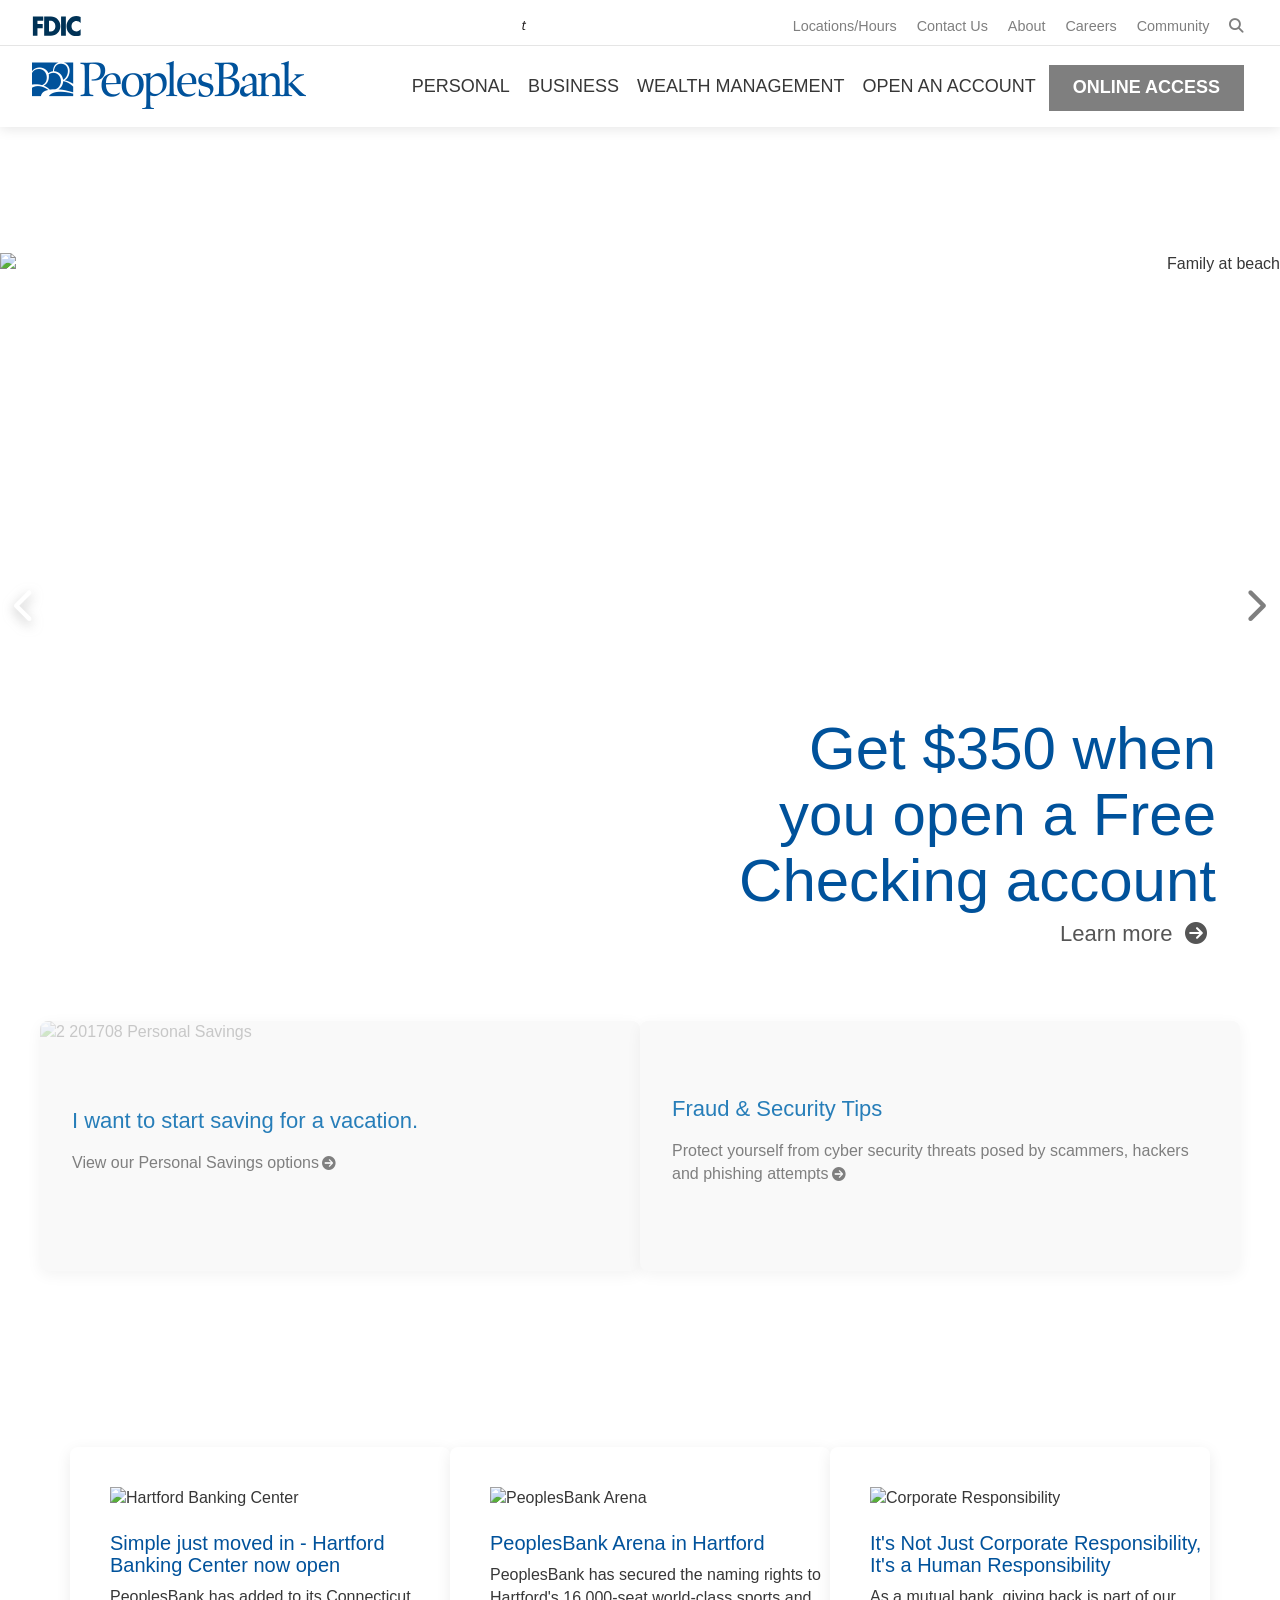
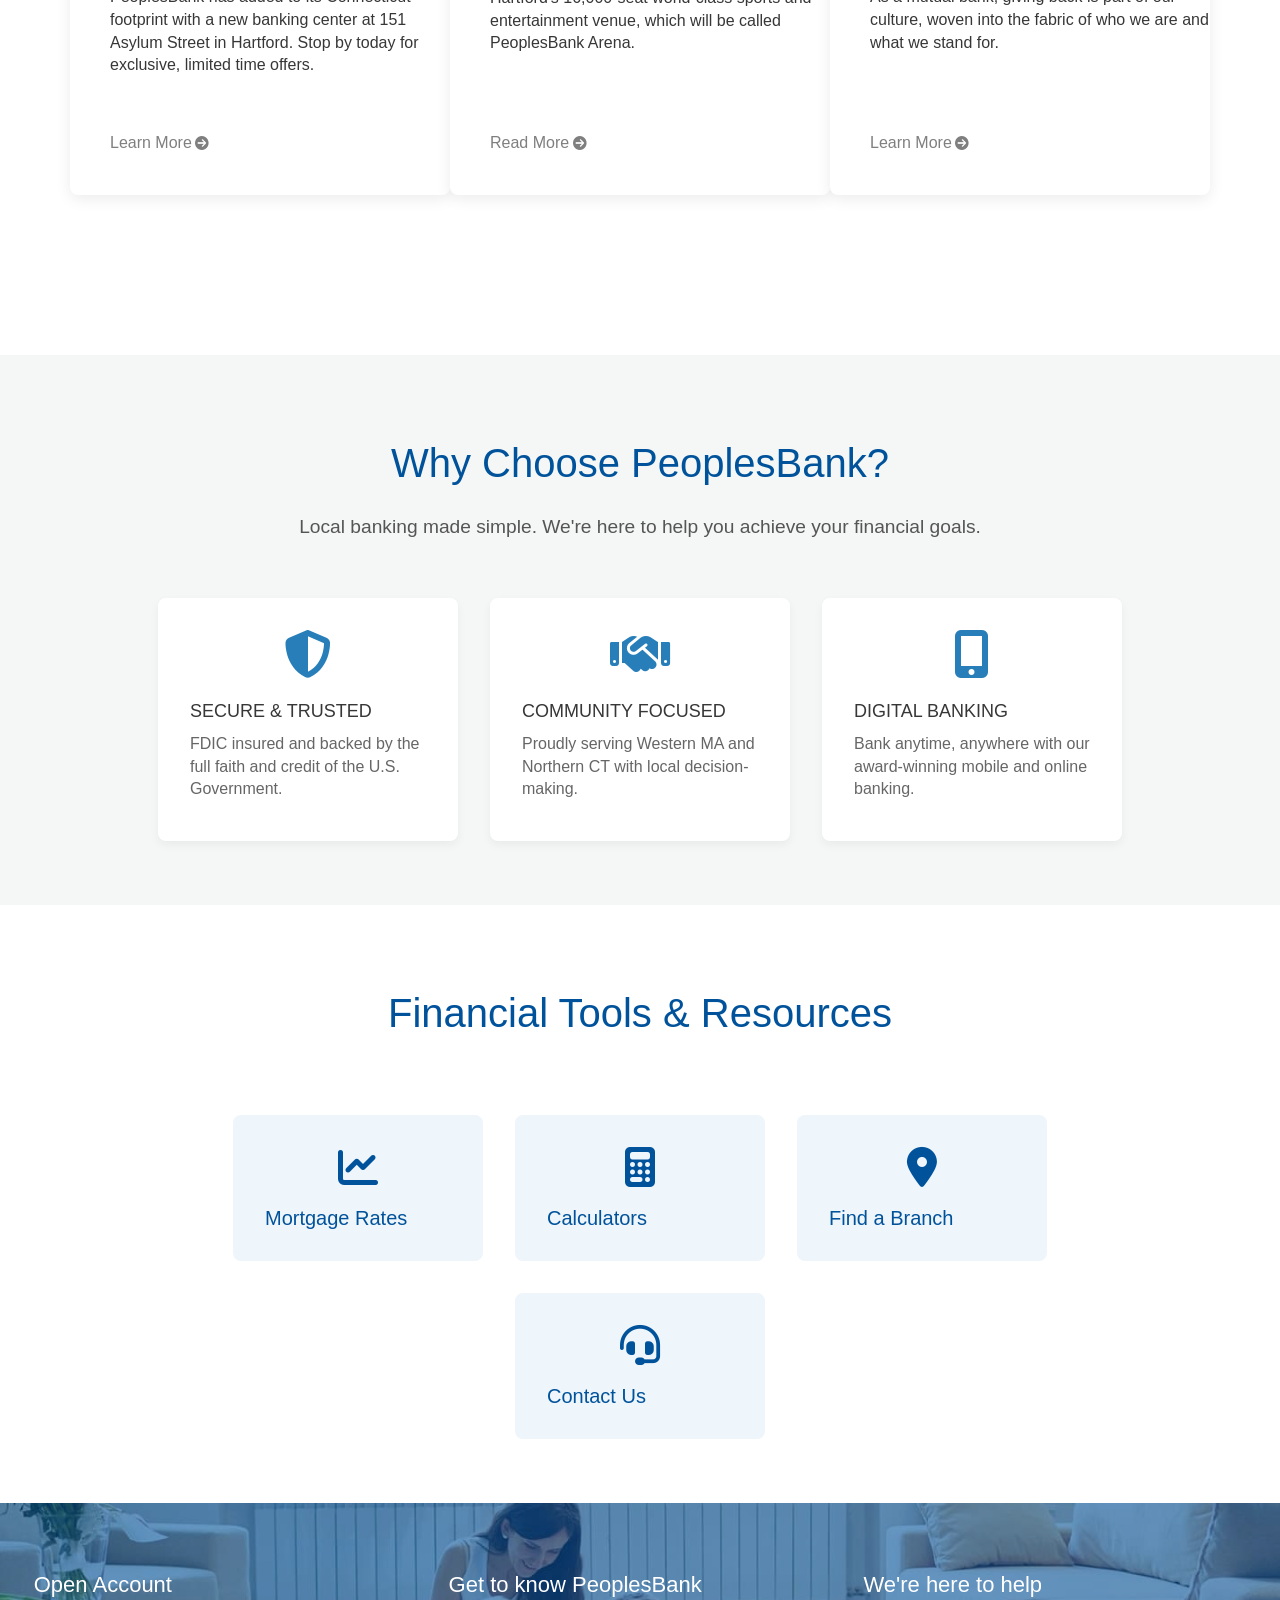
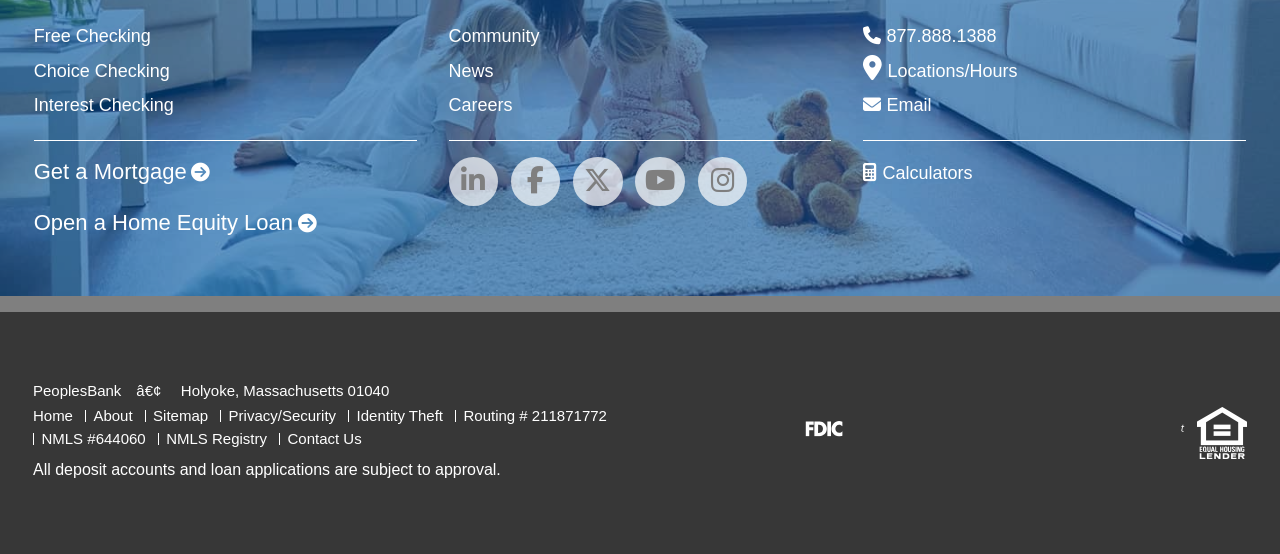
==== templates/index.html @ 3a3c9390 "Add files via upload" ====
<!DOCTYPE html>
<html lang="en">
<head>
<meta charset="UTF-8">
<meta name="viewport" content="width=device-width, initial-scale=1.0">
<title>PeoplesBank | Personal Banking, Business Banking, Home Loans</title>
<meta name="description" content="Local banking made simple. PeoplesBank offers personal &amp; business accounts, loans &amp; financial services in Western MA &amp; Northern CT.">

<link rel="stylesheet" href="/static/css/main_promo_themes.css">
<link rel="stylesheet" href="/static/css/slick.css">
<link rel="stylesheet" href="/static/css/flexslider.css">
<link rel="stylesheet" href="/static/css/fi_styles.css">
<link rel="stylesheet" href="/static/css/_styles.css">
<link rel="stylesheet" href="/static/css/build.css">
<link rel="stylesheet" href="https://cdnjs.cloudflare.com/ajax/libs/font-awesome/6.5.1/css/all.min.css">
 
<style>
/* =========================================
   1. FIX FONT AWESOME 404 ERRORS
   Overrides the local ../fonts/ paths in your CSS 
   and forces the browser to use the CDN instead.
   ========================================= */
@font-face {
  font-family: "Font Awesome 6 Free";
  font-style: normal;
  font-weight: 900;
  src: url("https://cdnjs.cloudflare.com/ajax/libs/font-awesome/6.5.1/webfonts/fa-solid-900.woff2") format("woff2");
}
@font-face {
  font-family: "Font Awesome 6 Free";
  font-style: normal;
  font-weight: 400;
  src: url("https://cdnjs.cloudflare.com/ajax/libs/font-awesome/6.5.1/webfonts/fa-regular-400.woff2") format("woff2");
}
@font-face {
  font-family: "Font Awesome 6 Brands";
  font-style: normal;
  font-weight: 400;
  src: url("https://cdnjs.cloudflare.com/ajax/libs/font-awesome/6.5.1/webfonts/fa-brands-400.woff2") format("woff2");
}
@font-face {
  font-family: "FontAwesome";
  font-style: normal;
  font-weight: 900;
  src: url("https://cdnjs.cloudflare.com/ajax/libs/font-awesome/6.5.1/webfonts/fa-solid-900.woff2") format("woff2");
}
@font-face {
  font-family: "FontAwesome";
  font-style: normal;
  font-weight: 400;
  src: url("https://cdnjs.cloudflare.com/ajax/libs/font-awesome/6.5.1/webfonts/fa-brands-400.woff2") format("woff2");
}

/* =========================================
   2. FIX MAIN CONTENT NOT SHOWING
   Forces the promo/slider area to have a height 
   since the Slick JS is missing and height: 100% 
   was collapsing to 0px.
   ========================================= */
.promo-wrap {
    height: auto !important;
    min-height: 80vh !important;
    overflow: visible !important;
}
.promo-main {
    height: auto !important;
    min-height: 80vh !important;
    display: block !important;
}
.promo-main .promo-content {
    display: block !important;
    height: 80vh !important;
    min-height: 500px !important;
    width: 100% !important;
}

/* Force only the first active slide to show since JS isn't cycling them */
.promo-main .slick-slide {
    display: none !important;
}
.promo-main .slick-current,
.promo-main .slick-active {
    display: block !important;
}
</style>
</head>

<body id="home" class="non_ie">
<div class="mast-wrap">
<section class="inner-wrap nav" aria-label="navigation">
<button type="button" class="navbar-toggle collapsed" data-toggle="collapse" data-target=".mobile-menu" aria-expanded="false" aria-controls="navbar">
<span class="sr-only">Toggle navigation</span>
<span class="icon-bar top-icon-bar"></span>
<span class="icon-bar middle-icon-bar"></span>
<span class="icon-bar bottom-icon-bar"></span>
</button>
<div class="search-wrap mobile-menu hidden-md hidden-lg hidden-xl">
<ul class="uti">
<li class="search">
<span class="search-menu">
<form class="form" role="search" method="get" action="https://www.bankatpeoples.com/home/site/search" id="SearchOne" name="Search">
<label class="sr-only" for="search-fieldOne" id="lblSearchOne">Enter search criteria</label>
<input id="search-fieldOne" class="form-control" name="q" type="text" aria-labelledby="lblSearchOne" placeholder="Enter search criteria">
<label for="searchSubOne" id="lblSearchsubOne" class="sr-only">Submit</label>
<input type="submit" name="submit" id="searchSubOne" value="submit" class="sr-only" aria-labelledby="lblSearchsubOne" placeholder="Submit">
</form>
</span>
<a href="#" class="expand-toggle" data-target=".search-menu" rel=" noopener noreferrer"><span class="fa fa-search"></span></a>
</li>
</ul>
</div>
<div class="uti-wrap mobile-menu">
<section id="compliance-bar" aria-label="compliance-bar">
<div class="compliance-bar">
<svg id="fdic-hed-img" data-name="fdic-hed-img" xmlns="http://www.w3.org/2000/svg" xmlns:xlink="http://www.w3.org/1999/xlink" viewBox="0 0 390 16" role="img" aria-labelledby="fdic-img-title" focasable="false">
<title id="mobile-fdic-img-title">FDIC: FDIC-Insured - Backed by the full faith and credit of the U.S. Government</title>
<defs><style>#fdic-hed-img .cls-1 { fill: #003256; } #fdic-hed-img .cls-2, #fdic-hed-img .cls-3 { fill: none; } #fdic-hed-img .cls-3 { clip-path: url(#clippath); } #fdic-hed-img .cls-4 { fill: #231f20; }</style><clipPath id="clippath"><rect class="cls-2" x=".42" y=".06" width="389.15" height="15.89"></rect></clipPath></defs>
<g class="cls-3"><path class="cls-1" d="m34.92,3.86c1.3,0,2.55.58,3.32,1.66V.82c-1.12-.48-2.24-.76-3.46-.76-2.05,0-4.11.92-5.54,2.44-1.39,1.48-2.14,3.46-2.14,5.52,0,2.24.74,4.2,2.34,5.7,1.51,1.42,3.44,2.22,5.47,2.22,1.18,0,2.08-.3,3.34-.7v-4.7c-.79.98-2.03,1.6-3.26,1.6-2.36,0-3.94-1.72-3.94-4.1s1.56-4.18,3.88-4.18m-12.12,11.69h3.78V.46h-3.78v15.09Zm-8.67-3.32h-.85V3.78h.89c2.44,0,4.15,1.52,4.15,4.22,0,2.94-1.93,4.22-4.19,4.22M14.86.46h-5.37v15.09h5.37c4.04,0,7.4-3.3,7.4-7.54S18.92.46,14.86.46M.42,15.54h3.78v-5.92h4.15v-3.32h-4.15v-2.52h4.58V.46H.42v15.09Z"></path><path class="cls-4" d="m387.76,11.08c.43,0,.8-.14,1.05-.25l-.19-.63c-.17.08-.37.17-.58.17-.53,0-.71-.23-.71-.69,0-.15.01-.27.03-.41l.65-3.18h1.43l.14-.71h-1.41l.31-1.53h-.74l-.41,1.53-.87.06-.13.65h.81l-.65,3.13c-.02.21-.06.39-.06.62,0,.69.35,1.23,1.33,1.23"></path></g>
</svg>
</div>
</section>
<ul class="uti">
<li></li>
<li><a href="/home/locations-hours" rel=" noopener noreferrer">Locations/Hours</a></li>
<li><a href="/home/contact-us" rel=" noopener noreferrer">Contact Us</a></li>
<li><a href="/home/misc/about" rel=" noopener noreferrer">About</a></li>
<li><a href="/home/misc/careers" rel=" noopener noreferrer">Careers</a></li>
<li><a href="/home/community" rel=" noopener noreferrer">Community</a></li>
<li class="search reorder">
<span class="search-menu">
<form class="form" role="search" method="get" action="https://www.bankatpeoples.com/home/site/search" id="Search" name="Search">
<label class="sr-only" for="search-field" id="lblSearch">Enter search criteria</label>
<input id="search-field" class="form-control" name="q" type="text" aria-labelledby="lblSearch" placeholder="Enter search criteria">
<label for="searchSub" id="lblSearchsub" class="sr-only">Submit</label>
<input type="submit" name="submit" id="searchSub" value="submit" class="sr-only" aria-labelledby="lblSearchsub" placeholder="Submit">
</form>
</span>
<a href="#" class="expand-toggle" data-target=".search-menu" rel=" noopener noreferrer"><span class="fa fa-search"></span></a>
</li>
</ul>
</div>
<div class="nav-header  ">
<div class="logo">
<a href="/home/" id="logoLink" rel=" noopener noreferrer">
<img src="/static/image/logo.png" alt="PeoplesBank">
</a>
</div>
</div>
<nav>
<div class="nav-wrap mobile-menu" id="megaMe" role="navigation">
<ul class="nav-content nav-menu">
<li class="nav-mobile slide_menu nav-desktop" data-target="#slide-menu-personal">
<a href="javascript:void(0);" class="mobile-primary sub-nav" aria-label="mobile menu link to Personal" rel=" noopener noreferrer">Personal <span class="fa fa-angle-right"></span></a>
</li>
<li class="parentMenu nav-item nav-desktop" id="personal">
<a href="/home/personal" aria-label="navigation link to Personal" rel=" noopener noreferrer">Personal</a>
<div class="subMenuPanel sub-menu dropdown-menu sub-nav" id="menu_personal" style="background-color: #373737" role="region">
<div class="inner"><div class="inner">
<div class="nav-column sub-nav-group"><ul>
<li class="level-one"><a href="/home/personal/bank" class="not-a-link">Bank</a></li>
<li class="level-two"><a href="/home/personal/bank/checking">Checking</a></li>
<li class="level-two"><a href="/home/personal/bank/savings">Savings</a></li>
<li class="level-two"><a href="/home/personal/bank/online-mobile-banking">Online &amp; Mobile Banking</a></li>
<li class="level-two"><a href="/home/personal/bank/mobile-payments">Mobile Payments</a></li>
<li class="level-two"><a href="/home/personal/bank/peoplesbank-at-work">PeoplesBank-at-Work</a></li>
</ul></div>
<div class="nav-column sub-nav-group"><ul>
<li class="level-one"><a href="/home/business" class="not-a-link">Borrow</a></li>
<li class="level-two"><a href="/home/personal/borrow/mortgage">Mortgage Overview</a></li>
<li class="level-two"><a href="/home/personal/borrow/mortgage-options">Mortgage Options</a></li>
<li class="level-two"><a href="/home/personal/borrow/mortgage-rates">Mortgage Rates</a></li>
<li class="level-two"><a href="/home/personal/borrow/howtoapply">How to Apply</a></li>
<li class="level-two"><a href="/home/personal/borrow/mortgage-consultant">Mortgage Loan Officers</a></li>
<li class="level-two"><a href="/home/personal/borrow/mortgage-assistance-programs">Mortgage Assistance Program</a></li>
<li class="level-two"><a href="/home/personal/borrow/home-equity">Home Equity Options</a></li>
<li class="level-two"><a href="/home/personal/borrow/home-equity-rates">Home Equity Rates</a></li>
</ul></div>
<div class="nav-column sub-nav-group"><ul>
<li class="level-one"><a href="/home/personal" class="not-a-link">Resources</a></li>
<li class="level-two"><a href="https://financialtips.bankatpeoples.com/">Financial Resource Center</a></li>
<li class="level-two"><a href="https://financialtips.bankatpeoples.com/financial-calculators">Financial Calculators</a></li>
<li class="level-two"><a href="/home/personal/resources/refer-a-friend">Refer A Friend</a></li>
<li class="level-two"><a href="/home/personal/resources/additional-resources">Additional Resources</a></li>
</ul></div>
</div>
<div class="nav-column nav-promo">
<div class="promo-img"><img alt="Mobile Payments" src="/static/image/img_menu_personal01.jpg" style="height: 100%; object-fit: cover; object-position: left top; width: 100%;"></div>
<div class="promo-text"><h3><a class="btn-arrow" href="/home/personal/bank/mobile-payments" rel=" noopener noreferrer">Turn your phone into your wallet. Learn more about Mobile Payments</a></h3></div>
</div>
</div>
</div>
</li>
<li class="nav-mobile slide_menu nav-desktop" data-target="#slide-menu-business">
<a href="javascript:void(0);" class="mobile-primary sub-nav" aria-label="mobile menu link to Business" rel=" noopener noreferrer">Business <span class="fa fa-angle-right"></span></a>
</li>
<li class="parentMenu nav-item nav-desktop" id="business">
<a href="/home/business" aria-label="navigation link to Business" rel=" noopener noreferrer">Business</a>
<div class="subMenuPanel sub-menu dropdown-menu sub-nav" id="menu_business" style="background-color: #373737" role="region">
<div class="inner"><div class="inner">
<div class="nav-column sub-nav-group"><ul>
<li class="level-one"><a href="/home/business/bank" class="not-a-link">Bank</a></li>
<li class="level-two"><a href="/home/business/bank/business-checking">Business Checking</a></li>
<li class="level-two"><a href="/home/business/bank/business-savings-cds">Business Savings &amp; CDs</a></li>
<li class="level-two"><a href="/home/business/bank/business-online-banking">Business Online Banking</a></li>
<li class="level-two"><a href="/home/business/bank/business-mobile-banking">Business Mobile Banking</a></li>
<li class="level-two"><a href="/home/business/bank/payroll-services">Payroll Solutions</a></li>
<li class="level-two"><a href="/home/business/bank/merchant-services">Merchant Services</a></li>
<li class="level-two"><a href="/home/business/bank/business-bank-cards">Business Bank Cards</a></li>
</ul></div>
<div class="nav-column sub-nav-group"><ul>
<li class="level-one"><a href="/home/business" class="not-a-link">Borrow</a></li>
<li class="level-two"><a href="/home/business/borrow/business-lending">Business Lending</a></li>
<li class="level-two"><a href="/home/business/borrow/commercial-lending">Commercial Lending</a></li>
</ul></div>
<div class="nav-column sub-nav-group"><ul>
<li class="level-one"><a href="/home/business/cash-management/cash-management-overview" class="not-a-link">Cash Management</a></li>
<li class="level-two"><a href="/home/business/cash-management/cash-management-overview">Cash Management Overview</a></li>
<li class="level-two"><a href="/home/business/cash-management/deposit-solutions">Business Deposit Solutions</a></li>
<li class="level-two"><a href="/home/business/cash-management/institutional-solutions">Institutional Deposit Solutions</a></li>
<li class="level-two"><a href="/home/business/cash-management/payment-solutions">Payment Solutions</a></li>
<li class="level-two"><a href="/home/business/cash-management/funds-management-solutions">Funds Management Solutions</a></li>
<li class="level-two"><a href="/home/business/cash-management/fraud-prevention">Fraud Prevention</a></li>
<li class="level-two"><a href="/home/business/cash-management/online-mobile">Cash Management Online &amp; Mobile</a></li>
</ul></div>
<div class="nav-column sub-nav-group"><ul>
<li class="level-one"><a href="/home/business" class="not-a-link">Resources</a></li>
<li class="level-two"><a href="/home/business/resources/peoplesbank-difference">The PeoplesBank Difference</a></li>
<li class="level-two"><a href="/home/business/resources/commercial-banking-officers">Commercial Banking Officers</a></li>
<li class="level-two"><a href="https://financialtips.bankatpeoples.com/">Financial Resource Center</a></li>
<li class="level-two"><a href="/home/business/resources/peoplesbank-at-work">PeoplesBank-at-Work</a></li>
<li class="level-two"><a href="/home/business/resources/seminars">Business Seminars</a></li>
<li class="level-two"><a href="/home/business/resources/beneficial-ownership">Beneficial Ownership Requirements</a></li>
</ul></div>
</div>
<div class="nav-column nav-promo">
<div class="promo-img"><img alt="Business Savings" src="/static/image/img_menu_business01.jpg" style="height: 100%; object-fit: cover; object-position: left top; width: 100%;"></div>
<div class="promo-text"><h3><a class="btn-arrow" href="/home/business/bank/business-savings-cds" rel=" noopener noreferrer">Earn more with Business Premium Savings. Learn More</a></h3></div>
</div>
</div>
</div>
</li>
<li class="nav-mobile slide_menu nav-desktop" data-target="#slide-menu-wealth-management">
<a href="javascript:void(0);" class="mobile-primary sub-nav" aria-label="mobile menu link to Wealth Management" rel=" noopener noreferrer">Wealth Management <span class="fa fa-angle-right"></span></a>
</li>
<li class="parentMenu nav-item nav-desktop" id="wealth-management">
<a href="#" aria-label="navigation link to Wealth Management" class="nav-desktop-link" rel=" noopener noreferrer">Wealth Management</a>
<div class="subMenuPanel sub-menu dropdown-menu sub-nav" id="menu_wealth-management" style="background-color: #373737" role="region">
<div class="inner"><div class="inner">
<div class="nav-column sub-nav-group"><ul>
<li class="level-one"><a href="" class="not-a-link">PeoplesWealth</a></li>
<li class="level-one-description">PeoplesWealth advisors provide investment, insurance and retirement services to help you achieve your financial goals.</li>
<li class="level-two"><a href="/home/wealth-management">PeoplesWealth Home</a></li>
<li class="level-two"><a href="/home/wealth-management/overview/about-advisory-group">About PeoplesWealth</a></li>
<li class="level-two"><a href="/home/wealth-management/overview/advisors">Meet the Team</a></li>
<li class="level-two"><a href="/home/wealth-management/wealth-management">Personal Financial Planning</a></li>
<li class="level-two"><a href="/home/wealth-management/resources/resource-center">Resource Center</a></li>
</ul></div>
<div class="nav-column sub-nav-group"><ul>
<li class="level-one"><a href="" class="not-a-link">Private Client Group</a></li>
<li class="level-one-description">Our Private Client Group offers qualifying customers the highest level of service and premium banking products.</li>
<li class="level-two"><a href="/home/wealth-management/private-banking">About the Private Client Group</a></li>
<li class="level-two"><a href="/home/wealth-management/private-banking#products">Products &amp; Services</a></li>
<li class="level-two"><a href="https://financialtips.bankatpeoples.com/financial-calculators">Financial Calculators</a></li>
</ul></div>
</div>
<div class="nav-column nav-promo">
<div class="promo-img"><img alt="Wealth Management" src="/static/image/img_menu_wealth01.jpg" style="height: 100%; object-fit: cover; object-position: left top; width: 100%;"></div>
<div class="promo-text"><h3><a class="btn-arrow" href="/home/wealth-management/wealth-management/retirement-planning" rel=" noopener noreferrer">Start planning for retirement today</a></h3></div>
</div>
</div>
</div>
</li>
<li class="nav-mobile slide_menu nav-desktop" data-target="#slide-menu-open-an-account">
<a href="javascript:void(0);" class="mobile-primary sub-nav" aria-label="mobile menu link to Open An Account" rel=" noopener noreferrer">Open An Account <span class="fa fa-angle-right"></span></a>
</li>
<li class="parentMenu nav-item nav-desktop" id="open-an-account">
<a href="#" aria-label="navigation link to Open An Account" class="nav-desktop-link" rel=" noopener noreferrer">Open An Account</a>
<div class="subMenuPanel sub-menu dropdown-menu sub-nav" id="menu_open-an-account" style="background-color: #373737" role="region">
<div class="inner"><div class="inner">
<div class="nav-column sub-nav-group"><ul>
<li class="level-one"><a href="/home/personal/bank/checking" class="not-a-link">Bank</a></li>
<li class="level-two"><a href="/home/personal/bank/checking">Personal Checking</a></li>
<li class="level-two"><a href="/home/personal/bank/savings">Personal Savings</a></li>
</ul></div>
<div class="nav-column sub-nav-group"><ul>
<li class="level-one"><a href="/home/personal/borrow/mortgage" class="not-a-link">Borrow</a></li>
<li class="level-two"><a href="https://bankatpeoples.mymortgage-online.com/?loanapp&amp;siteid=4865385962&amp;workFlowId=106909" rel=" noopener noreferrer">Get Pre-Approved for a Mortgage</a></li>
<li class="level-two"><a href="https://bankatpeoples.mymortgage-online.com/ApplyNow.html" rel=" noopener noreferrer">Apply for a Mortgage</a></li>
<li class="level-two"><a href="https://bankatpeoples.mymortgage-online.com/ApplyNow.html" rel=" noopener noreferrer">Apply for a Home Equity</a></li>
</ul></div>
<div class="nav-column sub-nav-group"><ul>
<li class="level-one"><a href="/home/personal/bank/checking" class="not-a-link">Resources</a></li>
<li class="level-two"><a href="/home/personal/bank/checking/compare-personal-checking">Compare Checking Accounts</a></li>
<li class="level-two"><a href="/home/personal/bank/savings/compare-personal-savings">Compare Savings Accounts</a></li>
<li class="level-two"><a href="/home/personal/borrow/mortgage-options">Mortgage Options</a></li>
<li class="level-two"><a href="https://financialtips.bankatpeoples.com/">Financial Resource Center</a></li>
<li class="level-two"><a href="https://financialtips.bankatpeoples.com/financial-calculators">Financial Calculators</a></li>
</ul></div>
</div>
<div class="nav-column nav-promo">
<div class="promo-img"><img alt="Mortgage Options" src="/static/image/img_menu_openaccount01.jpg" style="height: 100%; object-fit: cover; object-position: left top; width: 100%;"></div>
<div class="promo-text"><h3><a class="btn-arrow" href="/home/personal/borrow/mortgage-options" rel=" noopener noreferrer">Ready for the big move? Check out our Mortgage Options</a></h3></div>
</div>
</div>
</div>
</li>
</ul>
</div>
</nav>
<section id="mobile-compliance-bar" aria-label="Mobile FDIC Compliance Bar">
<div class="compliance-bar">
<svg id="mobile-fdic-hed-img" data-name="mobile-fdic-hed-img" xmlns="http://www.w3.org/2000/svg" xmlns:xlink="http://www.w3.org/1999/xlink" viewBox="0 0 390 16" role="img" aria-labelledby="fdic-img-title" focasable="false">
<title id="mobile-fdic-img-title">FDIC: FDIC-Insured - Backed by the full faith and credit of the U.S. Government</title>
<defs><style>#mobile-fdic-hed-img .cls-1 { fill: #003256; } #mobile-fdic-hed-img .cls-2, #mobile-fdic-hed-img .cls-3 { fill: none; } #mobile-fdic-hed-img .cls-3 { clip-path: url(#clippath); } #mobile-fdic-hed-img .cls-4 { fill: #231f20; }</style><clipPath id="clippath"><rect class="cls-2" x=".42" y=".06" width="389.15" height="15.89"></rect></clipPath></defs>
<g class="cls-3"><path class="cls-1" d="m34.92,3.86c1.3,0,2.55.58,3.32,1.66V.82c-1.12-.48-2.24-.76-3.46-.76-2.05,0-4.11.92-5.54,2.44-1.39,1.48-2.14,3.46-2.14,5.52,0,2.24.74,4.2,2.34,5.7,1.51,1.42,3.44,2.22,5.47,2.22,1.18,0,2.08-.3,3.34-.7v-4.7c-.79.98-2.03,1.6-3.26,1.6-2.36,0-3.94-1.72-3.94-4.1s1.56-4.18,3.88-4.18m-12.12,11.69h3.78V.46h-3.78v15.09Zm-8.67-3.32h-.85V3.78h.89c2.44,0,4.15,1.52,4.15,4.22,0,2.94-1.93,4.22-4.19,4.22M14.86.46h-5.37v15.09h5.37c4.04,0,7.4-3.3,7.4-7.54S18.92.46,14.86.46M.42,15.54h3.78v-5.92h4.15v-3.32h-4.15v-2.52h4.58V.46H.42v15.09Z"></path><path class="cls-4" d="m387.76,11.08c.43,0,.8-.14,1.05-.25l-.19-.63c-.17.08-.37.17-.58.17-.53,0-.71-.23-.71-.69,0-.15.01-.27.03-.41l.65-3.18h1.43l.14-.71h-1.41l.31-1.53h-.74l-.41,1.53-.87.06-.13.65h.81l-.65,3.13c-.02.21-.06.39-.06.62,0,.69.35,1.23,1.33,1.23"></path></g>
</svg>
</div>
</section>
<div class="active login-personal">
<a href="javascript:void(0);" class="btn login-toggle" data-target="#login" role="button" data-toggle="collapse" aria-expanded="false" aria-controls="login" id="login-toggle-btn" aria-label="internet banking log in" rel=" noopener noreferrer">Online Access</a>
<a href="javascript:void(0)" class="btn login-personal-apply" data-target="#drop_applyonline" role="button" data-toggle="collapse" aria-expanded="false" aria-controls="drop_applyonline" rel=" noopener noreferrer">Apply/Open Online</a>
</div>
</section>

<!-- MOBILE MENUS -->
<div id="slide-menu-personal" class="sub-nav-wrap mobile-menu hidden-md hidden-lg hidden-xl mobile-secondary-div">
<ul class="sub-nav-content">
<li class="back_menu_btn back-to-main-li" data-target="#slide-menu-personal"><a href="javascript:void(0)" class="back-to-main" rel=" noopener noreferrer"><span class="fa fa-angle-left"></span> Back to Main Menu</a></li>
<li><a href="/home/personal" class="sub-nav-title" rel=" noopener noreferrer">Personal</a></li>
<li class="mobile-secondary-li"><a href="#" class="sub-nav-item slide_menu mobile-secondary" data-target="#slide-menu-personal-bank" rel=" noopener noreferrer">Bank</a></li>
<li class="mobile-secondary-li"><a href="#" class="sub-nav-item slide_menu mobile-secondary" data-target="#slide-menu-personal-borrow" rel=" noopener noreferrer">Borrow</a></li>
<li class="mobile-secondary-li"><a href="#" class="sub-nav-item slide_menu mobile-secondary" data-target="#slide-menu-personal-resources" rel=" noopener noreferrer">Resources</a></li>
</ul>
</div>
<div id="slide-menu-business" class="sub-nav-wrap mobile-menu hidden-md hidden-lg hidden-xl mobile-secondary-div">
<ul class="sub-nav-content">
<li class="back_menu_btn back-to-main-li" data-target="#slide-menu-business"><a href="javascript:void(0)" class="back-to-main" rel=" noopener noreferrer"><span class="fa fa-angle-left"></span> Back to Main Menu</a></li>
<li><a href="/home/business" class="sub-nav-title" rel=" noopener noreferrer">Business</a></li>
<li class="mobile-secondary-li"><a href="#" class="sub-nav-item slide_menu mobile-secondary" data-target="#slide-menu-business-bank" rel=" noopener noreferrer">Bank</a></li>
<li class="mobile-secondary-li"><a href="#" class="sub-nav-item slide_menu mobile-secondary" data-target="#slide-menu-business-borrow" rel=" noopener noreferrer">Borrow</a></li>
<li class="mobile-secondary-li"><a href="#" class="sub-nav-item slide_menu mobile-secondary" data-target="#slide-menu-business-cash-management" rel=" noopener noreferrer">Cash Management</a></li>
<li class="mobile-secondary-li"><a href="#" class="sub-nav-item slide_menu mobile-secondary" data-target="#slide-menu-business-resources" rel=" noopener noreferrer">Resources</a></li>
</ul>
</div>
<div id="slide-menu-wealth-management" class="sub-nav-wrap mobile-menu hidden-md hidden-lg hidden-xl mobile-secondary-div">
<ul class="sub-nav-content">
<li class="back_menu_btn back-to-main-li" data-target="#slide-menu-wealth-management"><a href="javascript:void(0)" class="back-to-main" rel=" noopener noreferrer"><span class="fa fa-angle-left"></span> Back to Main Menu</a></li>
<li><a href="javascript:void(0)" class="sub-nav-title" rel=" noopener noreferrer">Wealth Management</a></li>
<li class="mobile-secondary-li"><a href="#" class="sub-nav-item slide_menu mobile-secondary no-pad" data-target="#slide-menu-wealth-management-peopleswealth" rel=" noopener noreferrer">PeoplesWealth</a><span class="sub-nav-item-description">PeoplesWealth advisors provide investment, insurance and retirement services to help you achieve your financial goals.</span></li>
<li class="mobile-secondary-li"><a href="#" class="sub-nav-item slide_menu mobile-secondary no-pad" data-target="#slide-menu-wealth-management-private-banking" rel=" noopener noreferrer">Private Client Group</a><span class="sub-nav-item-description">Our Private Client Group offers qualifying customers the highest level of service and premium banking products.</span></li>
</ul>
</div>
<div id="slide-menu-open-an-account" class="sub-nav-wrap mobile-menu hidden-md hidden-lg hidden-xl mobile-secondary-div">
<ul class="sub-nav-content">
<li class="back_menu_btn back-to-main-li" data-target="#slide-menu-open-an-account"><a href="javascript:void(0)" class="back-to-main" rel=" noopener noreferrer"><span class="fa fa-angle-left"></span> Back to Main Menu</a></li>
<li><a href="/home/personal/bank/checking" class="sub-nav-title" rel=" noopener noreferrer">Open An Account</a></li>
<li class="mobile-secondary-li"><a href="#" class="sub-nav-item slide_menu mobile-secondary" data-target="#slide-menu-open-an-account-bank" rel=" noopener noreferrer">Bank</a></li>
<li class="mobile-secondary-li"><a href="#" class="sub-nav-item slide_menu mobile-secondary" data-target="#slide-menu-open-an-account-borrow" rel=" noopener noreferrer">Borrow</a></li>
<li class="mobile-secondary-li"><a href="#" class="sub-nav-item slide_menu mobile-secondary" data-target="#slide-menu-open-an-account-resources" rel=" noopener noreferrer">Resources</a></li>
</ul>
</div>

<!-- RESTORED MOBILE SUBLISTS -->
<div id="slide-menu-personal-bank" class="sub-nav-wrap mobile-menu hidden-md hidden-lg hidden-xl">
<ul class="sub-nav-content">
<li class="back_menu_btn back-to-main-li" data-target="#slide-menu-personal-bank"><a href="javascript:void(0)" class="back-to-main" rel=" noopener noreferrer"><span class="fa fa-angle-left"></span> Back to Personal</a></li>
<li><a href="#" class="sub-nav-title" rel=" noopener noreferrer">Bank</a></li>
<li><a href="/home/personal/bank/checking" class="sub-nav-item" rel=" noopener noreferrer">Checking</a></li>
<li><a href="/home/personal/bank/savings" class="sub-nav-item" rel=" noopener noreferrer">Savings</a></li>
<li><a href="/home/personal/bank/online-mobile-banking" class="sub-nav-item" rel=" noopener noreferrer">Online &amp; Mobile Banking</a></li>
<li><a href="/home/personal/bank/mobile-payments" class="sub-nav-item" rel=" noopener noreferrer">Mobile Payments</a></li>
<li><a href="/home/personal/bank/peoplesbank-at-work" class="sub-nav-item" rel=" noopener noreferrer">PeoplesBank-at-Work</a></li>
</ul>
</div>
<div id="slide-menu-personal-borrow" class="sub-nav-wrap mobile-menu hidden-md hidden-lg hidden-xl">
<ul class="sub-nav-content">
<li class="back_menu_btn back-to-main-li" data-target="#slide-menu-personal-borrow"><a href="javascript:void(0)" class="back-to-main" rel=" noopener noreferrer"><span class="fa fa-angle-left"></span> Back to Personal</a></li>
<li><a href="#" class="sub-nav-title" rel=" noopener noreferrer">Borrow</a></li>
<li><a href="/home/personal/borrow/mortgage" class="sub-nav-item" rel=" noopener noreferrer">Mortgage Overview</a></li>
<li><a href="/home/personal/borrow/mortgage-options" class="sub-nav-item" rel=" noopener noreferrer">Mortgage Options</a></li>
<li><a href="/home/personal/borrow/mortgage-rates" class="sub-nav-item" rel=" noopener noreferrer">Mortgage Rates</a></li>
<li><a href="/home/personal/borrow/howtoapply" class="sub-nav-item" rel=" noopener noreferrer">How to Apply</a></li>
<li><a href="/home/personal/borrow/mortgage-consultant" class="sub-nav-item" rel=" noopener noreferrer">Mortgage Loan Officers</a></li>
<li><a href="/home/personal/borrow/mortgage-assistance-programs" class="sub-nav-item" rel=" noopener noreferrer">Mortgage Assistance Program</a></li>
<li><a href="/home/personal/borrow/home-equity" class="sub-nav-item" rel=" noopener noreferrer">Home Equity Options</a></li>
<li><a href="/home/personal/borrow/home-equity-rates" class="sub-nav-item" rel=" noopener noreferrer">Home Equity Rates</a></li>
</ul>
</div>
<div id="slide-menu-personal-resources" class="sub-nav-wrap mobile-menu hidden-md hidden-lg hidden-xl">
<ul class="sub-nav-content">
<li class="back_menu_btn back-to-main-li" data-target="#slide-menu-personal-resources"><a href="javascript:void(0)" class="back-to-main" rel=" noopener noreferrer"><span class="fa fa-angle-left"></span> Back to Personal</a></li>
<li><a href="#" class="sub-nav-title" rel=" noopener noreferrer">Resources</a></li>
<li><a href="https://financialtips.bankatpeoples.com/" class="sub-nav-item" rel=" noopener noreferrer">Financial Resource Center</a></li>
<li><a href="https://financialtips.bankatpeoples.com/financial-calculators" class="sub-nav-item" rel=" noopener noreferrer">Financial Calculators</a></li>
<li><a href="/home/personal/resources/refer-a-friend" class="sub-nav-item" rel=" noopener noreferrer">Refer A Friend</a></li>
<li><a href="/home/personal/resources/additional-resources" class="sub-nav-item" rel=" noopener noreferrer">Additional Resources</a></li>
</ul>
</div>
<div id="slide-menu-business-bank" class="sub-nav-wrap mobile-menu hidden-md hidden-lg hidden-xl">
<ul class="sub-nav-content">
<li class="back_menu_btn back-to-main-li" data-target="#slide-menu-business-bank"><a href="javascript:void(0)" class="back-to-main" rel=" noopener noreferrer"><span class="fa fa-angle-left"></span> Back to Business</a></li>
<li><a href="#" class="sub-nav-title" rel=" noopener noreferrer">Bank</a></li>
<li><a href="/home/business/bank/business-checking" class="sub-nav-item" rel=" noopener noreferrer">Business Checking</a></li>
<li><a href="/home/business/bank/business-savings-cds" class="sub-nav-item" rel=" noopener noreferrer">Business Savings &amp; CDs</a></li>
<li><a href="/home/business/bank/business-online-banking" class="sub-nav-item" rel=" noopener noreferrer">Business Online Banking</a></li>
<li><a href="/home/business/bank/business-mobile-banking" class="sub-nav-item" rel=" noopener noreferrer">Business Mobile Banking</a></li>
<li><a href="/home/business/bank/payroll-services" class="sub-nav-item" rel=" noopener noreferrer">Payroll Solutions</a></li>
<li><a href="/home/business/bank/merchant-services" class="sub-nav-item" rel=" noopener noreferrer">Merchant Services</a></li>
<li><a href="/home/business/bank/business-bank-cards" class="sub-nav-item" rel=" noopener noreferrer">Business Bank Cards</a></li>
</ul>
</div>
<div id="slide-menu-business-borrow" class="sub-nav-wrap mobile-menu hidden-md hidden-lg hidden-xl">
<ul class="sub-nav-content">
<li class="back_menu_btn back-to-main-li" data-target="#slide-menu-business-borrow"><a href="javascript:void(0)" class="back-to-main" rel=" noopener noreferrer"><span class="fa fa-angle-left"></span> Back to Business</a></li>
<li><a href="#" class="sub-nav-title" rel=" noopener noreferrer">Borrow</a></li>
<li><a href="/home/business/borrow/business-lending" class="sub-nav-item" rel=" noopener noreferrer">Business Lending</a></li>
<li><a href="/home/business/borrow/commercial-lending" class="sub-nav-item" rel=" noopener noreferrer">Commercial Lending</a></li>
</ul>
</div>
<div id="slide-menu-business-cash-management" class="sub-nav-wrap mobile-menu hidden-md hidden-lg hidden-xl">
<ul class="sub-nav-content">
<li class="back_menu_btn back-to-main-li" data-target="#slide-menu-business-cash-management"><a href="javascript:void(0)" class="back-to-main" rel=" noopener noreferrer"><span class="fa fa-angle-left"></span> Back to Business</a></li>
<li><a href="#" class="sub-nav-title" rel=" noopener noreferrer">Cash Management</a></li>
<li><a href="/home/business/cash-management/cash-management-overview" class="sub-nav-item" rel=" noopener noreferrer">Cash Management Overview</a></li>
<li><a href="/home/business/cash-management/deposit-solutions" class="sub-nav-item" rel=" noopener noreferrer">Business Deposit Solutions</a></li>
<li><a href="/home/business/cash-management/institutional-solutions" class="sub-nav-item" rel=" noopener noreferrer">Institutional Deposit Solutions</a></li>
<li><a href="/home/business/cash-management/payment-solutions" class="sub-nav-item" rel=" noopener noreferrer">Payment Solutions</a></li>
<li><a href="/home/business/cash-management/funds-management-solutions" class="sub-nav-item" rel=" noopener noreferrer">Funds Management Solutions</a></li>
<li><a href="/home/business/cash-management/fraud-prevention" class="sub-nav-item" rel=" noopener noreferrer">Fraud Prevention</a></li>
<li><a href="/home/business/cash-management/online-mobile" class="sub-nav-item" rel=" noopener noreferrer">Cash Management Online &amp; Mobile</a></li>
</ul>
</div>
<div id="slide-menu-business-resources" class="sub-nav-wrap mobile-menu hidden-md hidden-lg hidden-xl">
<ul class="sub-nav-content">
<li class="back_menu_btn back-to-main-li" data-target="#slide-menu-business-resources"><a href="javascript:void(0)" class="back-to-main" rel=" noopener noreferrer"><span class="fa fa-angle-left"></span> Back to Business</a></li>
<li><a href="#" class="sub-nav-title" rel=" noopener noreferrer">Resources</a></li>
<li><a href="/home/business/resources/peoplesbank-difference" class="sub-nav-item" rel=" noopener noreferrer">The PeoplesBank Difference</a></li>
<li><a href="/home/business/resources/commercial-banking-officers" class="sub-nav-item" rel=" noopener noreferrer">Commercial Banking Officers</a></li>
<li><a href="https://financialtips.bankatpeoples.com/" class="sub-nav-item" rel=" noopener noreferrer">Financial Resource Center</a></li>
<li><a href="/home/business/resources/peoplesbank-at-work" class="sub-nav-item" rel=" noopener noreferrer">PeoplesBank-at-Work</a></li>
<li><a href="/home/business/resources/seminars" class="sub-nav-item" rel=" noopener noreferrer">Business Seminars</a></li>
<li><a href="/home/business/resources/beneficial-ownership" class="sub-nav-item" rel=" noopener noreferrer">Beneficial Ownership Requirements</a></li>
</ul>
</div>
<div id="slide-menu-wealth-management-peopleswealth" class="sub-nav-wrap mobile-menu hidden-md hidden-lg hidden-xl">
<ul class="sub-nav-content">
<li class="back_menu_btn back-to-main-li" data-target="#slide-menu-wealth-management-peopleswealth"><a href="javascript:void(0)" class="back-to-main" rel=" noopener noreferrer"><span class="fa fa-angle-left"></span> Back to Wealth Management</a></li>
<li><a href="#" class="sub-nav-title" rel=" noopener noreferrer">PeoplesWealth</a></li>
<li><a href="/home/wealth-management" class="sub-nav-item" rel=" noopener noreferrer">PeoplesWealth Home</a></li>
<li><a href="/home/wealth-management/overview/about-advisory-group" class="sub-nav-item" rel=" noopener noreferrer">About PeoplesWealth</a></li>
<li><a href="/home/wealth-management/overview/advisors" class="sub-nav-item" rel=" noopener noreferrer">Meet the Team</a></li>
<li><a href="/home/wealth-management/wealth-management" class="sub-nav-item" rel=" noopener noreferrer">Personal Financial Planning</a></li>
<li><a href="/home/wealth-management/resources/resource-center" class="sub-nav-item" rel=" noopener noreferrer">Resource Center</a></li>
</ul>
</div>
<div id="slide-menu-wealth-management-private-banking" class="sub-nav-wrap mobile-menu hidden-md hidden-lg hidden-xl">
<ul class="sub-nav-content">
<li class="back_menu_btn back-to-main-li" data-target="#slide-menu-wealth-management-private-banking"><a href="javascript:void(0)" class="back-to-main" rel=" noopener noreferrer"><span class="fa fa-angle-left"></span> Back to Wealth Management</a></li>
<li><a href="#" class="sub-nav-title" rel=" noopener noreferrer">Private Client Group</a></li>
<li><a href="/home/wealth-management/private-banking" class="sub-nav-item" rel=" noopener noreferrer">About the Private Client Group</a></li>
<li><a href="/home/wealth-management/private-banking#products" class="sub-nav-item" rel=" noopener noreferrer">Products &amp; Services</a></li>
<li><a href="https://financialtips.bankatpeoples.com/financial-calculators" class="sub-nav-item" rel=" noopener noreferrer">Financial Calculators</a></li>
</ul>
</div>
<div id="slide-menu-open-an-account-bank" class="sub-nav-wrap mobile-menu hidden-md hidden-lg hidden-xl">
<ul class="sub-nav-content">
<li class="back_menu_btn back-to-main-li" data-target="#slide-menu-open-an-account-bank"><a href="javascript:void(0)" class="back-to-main" rel=" noopener noreferrer"><span class="fa fa-angle-left"></span> Back to Open An Account</a></li>
<li><a href="#" class="sub-nav-title" rel=" noopener noreferrer">Bank</a></li>
<li><a href="/home/personal/bank/checking" class="sub-nav-item" rel=" noopener noreferrer">Personal Checking</a></li>
<li><a href="/home/personal/bank/savings" class="sub-nav-item" rel=" noopener noreferrer">Personal Savings</a></li>
</ul>
</div>
<div id="slide-menu-open-an-account-borrow" class="sub-nav-wrap mobile-menu hidden-md hidden-lg hidden-xl">
<ul class="sub-nav-content">
<li class="back_menu_btn back-to-main-li" data-target="#slide-menu-open-an-account-borrow"><a href="javascript:void(0)" class="back-to-main" rel=" noopener noreferrer"><span class="fa fa-angle-left"></span> Back to Open An Account</a></li>
<li><a href="#" class="sub-nav-title" rel=" noopener noreferrer">Borrow</a></li>
<li><a href="https://bankatpeoples.mymortgage-online.com/?loanapp&amp;siteid=4865385962&amp;workFlowId=106909" class="sub-nav-item" rel=" noopener noreferrer">Get Pre-Approved for a Mortgage</a></li>
<li><a href="https://bankatpeoples.mymortgage-online.com/ApplyNow.html" class="sub-nav-item" rel=" noopener noreferrer">Apply for a Mortgage</a></li>
<li><a href="https://bankatpeoples.mymortgage-online.com/ApplyNow.html" class="sub-nav-item" rel=" noopener noreferrer">Apply for a Home Equity</a></li>
</ul>
</div>
<div id="slide-menu-open-an-account-resources" class="sub-nav-wrap mobile-menu hidden-md hidden-lg hidden-xl">
<ul class="sub-nav-content">
<li class="back_menu_btn back-to-main-li" data-target="#slide-menu-open-an-account-resources"><a href="javascript:void(0)" class="back-to-main" rel=" noopener noreferrer"><span class="fa fa-angle-left"></span> Back to Open An Account</a></li>
<li><a href="#" class="sub-nav-title" rel=" noopener noreferrer">Resources</a></li>
<li><a href="/home/personal/bank/checking/compare-personal-checking" class="sub-nav-item" rel=" noopener noreferrer">Compare Checking Accounts</a></li>
<li><a href="/home/personal/bank/savings/compare-personal-savings" class="sub-nav-item" rel=" noopener noreferrer">Compare Savings Accounts</a></li>
<li><a href="/home/personal/borrow/mortgage-options" class="sub-nav-item" rel=" noopener noreferrer">Mortgage Options</a></li>
<li><a href="https://financialtips.bankatpeoples.com/" class="sub-nav-item" rel=" noopener noreferrer">Financial Resource Center</a></li>
<li><a href="https://financialtips.bankatpeoples.com/financial-calculators" class="sub-nav-item" rel=" noopener noreferrer">Financial Calculators</a></li>
</ul>
</div>

<div class="login-wrap collapse " id="login">
<div class="login-menu">
<div class="login-ob">
<h2>Personal &amp; Business Banking</h2>
<div class="inner-wrap-2">
<span class="login-links">
<a href="https://olb.bankatpeoples.com/login/enroll/customer-information" rel=" noopener noreferrer">Enroll</a>
<a href="https://olb.bankatpeoples.com/login/restoreaccess/forgot-password" rel=" noopener noreferrer">Forgot Password</a>
</span>
<a href="https://olb.bankatpeoples.com/login" rel="noopener noreferrer noopener noreferrer" class="btn-ob-login">Log In</a>
</div>
<div class="ob-business">
<h2>Cash Management</h2>
<a href="https://onlinecm.bankatpeoples.com/PeoplesBankOnline_40/uux.aspx" class="btn-ob-login" aria-label="cash management log in" rel=" noopener noreferrer">Log In</a>
</div>
</div>
</div>
</div>
<div class="apply-online-wrap collapse" id="drop_applyonline">
<div class="apply-online-body">
<div class="apply-feature">
<div class="apply-feature-icon"><span><img src="/static/image/icon_blue_checking.png" alt="icon blue checking" role="presentation"></span></div>
<div class="apply-feature-title"><h2>Personal Checking &amp; Savings</h2></div>
<div class="apply-feature-button"><a href="https://onboard.bankatpeoples.com/#/intake/object/rao?field%5Bstep%5D=1&amp;field%5Breferral%5D=RAO" class="btn" rel=" noopener noreferrer">Open Online</a></div>
<div class="apply-feature-rates"><a href="/home/personal/bank/savings/personal-rates" rel=" noopener noreferrer">View Rates</a></div>
</div>
<div class="apply-feature">
<div class="apply-feature-icon"><span><img src="/static/image/icon_blue_mortgage.png" alt="icon blue mortgage" role="presentation"></span></div>
<div class="apply-feature-title"><h2>Mortgage &amp; Home Equity Loans</h2></div>
<div class="apply-feature-button"><a href="https://bankatpeoples.mymortgage-online.com/ApplyNow.html" class="btn" rel=" noopener noreferrer">Apply Online</a></div>
<div class="apply-feature-rates"><a href="/home/personal/borrow/mortgage-rates" rel=" noopener noreferrer">View Rates</a></div>
</div>
<div class="apply-feature">
<div class="apply-feature-icon"><span><img src="/static/image/icon_blue_savings.png" alt="icon blue savings" role="presentation"></span></div>
<div class="apply-feature-title"><h2>Business Loans</h2></div>
<div class="apply-feature-button"><a href="https://www.bankatpeoples.com/home/business/borrow/business-lending" class="btn" rel=" noopener noreferrer">Apply Online</a></div>
</div>
</div>
</div>
</div>

<!-- =========================================
     FULLY RESTORED MAIN CONTENT AREA
     ========================================= -->
<main class="container-fluid">
<div class="scroll-up">
<span class="fa fa-arrow-circle-up"></span>
</div>
<section class="inner" aria-label="main promotional area">
<div class="promo-wrap">
<div class="promo-main slick-initialized slick-slider"><button type="button" data-role="none" class="slick-prev slick-arrow" aria-label="Previous" role="button" style="display: block;">Previous</button>
<div aria-live="polite" class="slick-list draggable"><div class="slick-track" style="opacity: 1; width: 5120px; transform: translate3d(-1280px, 0px, 0px);" role="region" aria-label="Home Page Promotions">

<!-- RESTORED SLIDE 1 -->
<div class="promo-content slick-slide slick-current slick-active" data-slick-index="0" aria-hidden="false" style="width: 1280px;" tabindex="-1" role="option">
<div class="image-holder">
<img class="promo-img promo-img-desktop" src="/static/image/1-202605-Checking-350.jpg" alt="Family at beach" style="height: 100%; object-fit: cover; object-position: center top; width: 100%;">
<img class="promo-img promo-img-mobile" src="/static/image/1-202605-Checking-350-Mobile.jpg" alt="Family at beach" style="height: 100%; object-fit: cover; object-position: center top; width: 100%;">
<div class="promo-text-holder">
<div class="promo-text"><span><h1>Get $350 when you open a Free Checking account</h1><h2><a class="btn-arrow promo-arrow" aria-label="main promotional link to Get $350 when you open a Free Checking account" href="/home/standalone/checking350" rel=" noopener noreferrer" tabindex="0">Learn more &nbsp;<span class="fa fa-arrow-circle-right"></span></a></h2></span></div>
</div>
</div>
</div>

<!-- RESTORED SLIDE 2 -->
<div class="promo-content slick-slide" data-slick-index="1" aria-hidden="true" style="width: 1280px;" tabindex="-1" role="option">
<div class="image-holder">
<img class="promo-img promo-img-desktop" src="/static/image/1-202604-Mortgage-Assistance-Programs.jpg" alt="Family enjoying their new home" style="height: 100%; object-fit: cover; object-position: center top; width: 100%;">
<img class="promo-img promo-img-mobile" src="/static/image/1-202604-Mortgage-Assistance-Programs.jpg" alt="Family enjoying their new home" style="height: 100%; object-fit: cover; object-position: center top; width: 100%;">
<div class="promo-text-holder">
<div class="promo-text"><span><h1>Let's make that dream home more affordable</h1><h2><a class="btn-arrow promo-arrow" aria-label="main promotional link to Let's make that dream home more affordable" href="/home/personal/borrow/mortgage-assistance-programs" rel=" noopener noreferrer" tabindex="-1">View our mortgage assistance programs &nbsp;<span class="fa fa-arrow-circle-right"></span></a></h2></span></div>
</div>
</div>
</div>

</div></div>
<button type="button" data-role="none" class="slick-next slick-arrow" aria-label="Next" role="button" style="display: block;">Next</button></div>
</div>
</section>

<!-- RESTORED CROSS-SELL PROMOS -->
<section class="inner centerAlignTopHolder" aria-label="cross sell">
<div class="promo-small centerAlignTop bg replaceImage">
<img src="/static/image/2-201708-Personal-Savings.jpg" alt="2 201708 Personal Savings" class="replaceImageTarget">
<div class="inner">
<p><img src="/static/image/2-201708-Personal-Savings.jpg" alt="2 201708 Personal Savings" style="display: none;"></p>
<h2>I want to start saving for a&nbsp;vacation.</h2>
<p><a class="btn-arrow" href="/home/personal/bank/savings" rel=" noopener noreferrer">View our Personal Savings options</a></p>
</div>
</div>
<div class="promo-small centerAlignTop">
<div class="inner">
<h2>Fraud &amp; Security Tips</h2>
<p><a class="btn-arrow" href="/home/privacy-security/fraud-tips" rel=" noopener noreferrer">Protect yourself from cyber security threats posed by scammers, hackers and phishing attempts</a></p>
</div>
</div>
</section>

<!-- RESTORED BLOG/NEWS ARTICLES -->
<div class="inner">
<div class="blog-wrap">
<div class="inner-wrap">
<article>
<span>
<img src="/home/fiFiles/static/images/12-202603-News-Hartford.jpg" alt="Hartford Banking Center" class="promo-img">
<h2>Simple just moved in - Hartford Banking Center now open</h2>
<p>PeoplesBank has added to its Connecticut footprint with a new banking center at 151 Asylum Street in Hartford. Stop by today for exclusive, limited time offers.</p>
</span>
<a href="/home/standalone/hartford-banking-center" class="btn-arrow" aria-label="link to promotional article 1" rel=" noopener noreferrer">Learn More</a>
</article>
<article>
<span>
<img src="/home/fiFiles/static/images/12-202506-News-PeoplesBank-Arena.jpg" alt="PeoplesBank Arena" class="promo-img">
<h2>PeoplesBank Arena in Hartford</h2>
<p>PeoplesBank has secured the naming rights to Hartford's 16,000-seat world-class sports and entertainment venue, which will be called PeoplesBank Arena.</p>
</span>
<a href="/home/misc/news/2025/peoplesbank-arena" class="btn-arrow" aria-label="link to promotional article 2" rel=" noopener noreferrer">Read More</a>
</article>
<article>
<span>
<img src="/home/fiFiles/static/images/12-202112-News-Corporate-Responsibility.jpg" alt="Corporate Responsibility" class="promo-img">
<h2>It's Not Just Corporate Responsibility, It's a Human Responsibility</h2>
<p>As a mutual bank, giving back is part of our culture, woven into the fabric of who we are and what we stand for.</p>
</span>
<a href="/home/community/corporate-responsibility" class="btn-arrow" aria-label="link to promotional article 3" rel=" noopener noreferrer">Learn More</a>
</article>
</div>
</div>
</div>

</main>

<!-- =========================================
     NEW SECTION: WHY CHOOSE PEOPLESBANK
     ========================================= -->
<section class="why-choose-us" style="background: #f4f7f6; padding: 4em 0; margin-top: 2em;">
    <div class="inner-wrap" style="max-width: 1200px; margin: 0 auto; text-align: center; padding: 0 15px;">
        <h2 style="color: #00529b; font-size: 2.5em; margin-bottom: 0.5em;">Why Choose PeoplesBank?</h2>
        <p style="color: #555; font-size: 1.2em; margin-bottom: 3em;">Local banking made simple. We're here to help you achieve your financial goals.</p>
        <div style="display: flex; flex-wrap: wrap; justify-content: space-around; gap: 2em;">
            <div style="flex: 1 1 250px; max-width: 300px; background: #fff; padding: 2em; border-radius: 8px; box-shadow: 0 4px 10px rgba(0,0,0,0.05);">
                <i class="fa fa-shield-alt" style="font-size: 3em; color: #277eb9; margin-bottom: 0.5em; display:block;"></i>
                <h3 style="color: #373737;">Secure & Trusted</h3>
                <p style="color: #666;">FDIC insured and backed by the full faith and credit of the U.S. Government.</p>
            </div>
            <div style="flex: 1 1 250px; max-width: 300px; background: #fff; padding: 2em; border-radius: 8px; box-shadow: 0 4px 10px rgba(0,0,0,0.05);">
                <i class="fa fa-handshake" style="font-size: 3em; color: #277eb9; margin-bottom: 0.5em; display:block;"></i>
                <h3 style="color: #373737;">Community Focused</h3>
                <p style="color: #666;">Proudly serving Western MA and Northern CT with local decision-making.</p>
            </div>
            <div style="flex: 1 1 250px; max-width: 300px; background: #fff; padding: 2em; border-radius: 8px; box-shadow: 0 4px 10px rgba(0,0,0,0.05);">
                <i class="fa fa-mobile-alt" style="font-size: 3em; color: #277eb9; margin-bottom: 0.5em; display:block;"></i>
                <h3 style="color: #373737;">Digital Banking</h3>
                <p style="color: #666;">Bank anytime, anywhere with our award-winning mobile and online banking.</p>
            </div>
        </div>
    </div>
</section>

<!-- =========================================
     NEW SECTION: FINANCIAL TOOLS & RESOURCES
     ========================================= -->
<section class="financial-tools" style="padding: 4em 0; background: #fff;">
    <div class="inner-wrap" style="max-width: 1200px; margin: 0 auto; padding: 0 15px;">
        <h2 style="color: #00529b; text-align: center; font-size: 2.5em; margin-bottom: 2em;">Financial Tools & Resources</h2>
        <div style="display: flex; flex-wrap: wrap; gap: 2em; justify-content: center;">
            <a href="/home/personal/borrow/mortgage-rates" style="flex: 1 1 200px; max-width: 250px; text-align: center; padding: 2em; background: #eef5fb; border-radius: 8px; text-decoration: none; transition: transform 0.2s;">
                <i class="fa fa-chart-line" style="font-size: 2.5em; color: #00529b; display: block; margin-bottom: 0.5em;"></i>
                <h4 style="color: #00529b; margin: 0;">Mortgage Rates</h4>
            </a>
            <a href="https://financialtips.bankatpeoples.com/financial-calculators" style="flex: 1 1 200px; max-width: 250px; text-align: center; padding: 2em; background: #eef5fb; border-radius: 8px; text-decoration: none; transition: transform 0.2s;">
                <i class="fa fa-calculator" style="font-size: 2.5em; color: #00529b; display: block; margin-bottom: 0.5em;"></i>
                <h4 style="color: #00529b; margin: 0;">Calculators</h4>
            </a>
            <a href="/home/locations-hours" style="flex: 1 1 200px; max-width: 250px; text-align: center; padding: 2em; background: #eef5fb; border-radius: 8px; text-decoration: none; transition: transform 0.2s;">
                <i class="fa fa-map-marker-alt" style="font-size: 2.5em; color: #00529b; display: block; margin-bottom: 0.5em;"></i>
                <h4 style="color: #00529b; margin: 0;">Find a Branch</h4>
            </a>
            <a href="/home/contact-us" style="flex: 1 1 200px; max-width: 250px; text-align: center; padding: 2em; background: #eef5fb; border-radius: 8px; text-decoration: none; transition: transform 0.2s;">
                <i class="fa fa-headset" style="font-size: 2.5em; color: #00529b; display: block; margin-bottom: 0.5em;"></i>
                <h4 style="color: #00529b; margin: 0;">Contact Us</h4>
            </a>
        </div>
    </div>
</section>

<!-- FOOTER -->
<footer>
<section class="inner-wrap foot-top" aria-label="footer links">
<div class="foot-column add-labels" data-prefix="footer column 1 link to: ">
<h2 class="header">Open Account</h2>
<ul>
<li><a href="/home/personal/bank/checking" rel=" noopener noreferrer" aria-label="footer column 1 link to: Free Checking">Free Checking</a></li>
<li><a href="/home/personal/bank/checking" rel=" noopener noreferrer" aria-label="footer column 1 link to: Choice Checking">Choice Checking</a></li>
<li><a href="/home/personal/bank/checking" rel=" noopener noreferrer" aria-label="footer column 1 link to: Interest Checking">Interest Checking</a></li>
</ul>
<a class="btn-arrow btn-lg" href="/home/personal/borrow/mortgage" rel=" noopener noreferrer" aria-label="footer column 1 link to: Get a Mortgage">Get a Mortgage</a>
<a class="btn-arrow btn-lg" href="/home/personal/borrow/home-equity" rel=" noopener noreferrer" aria-label="footer column 1 link to: Open a Home Equity Loan">Open a Home Equity Loan</a>
</div>
<div class="foot-column add-labels" data-prefix="footer column 2 link to: ">
<h2 class="header">Get to know PeoplesBank</h2>
<ul>
<li><a href="/home/community" rel=" noopener noreferrer" aria-label="footer column 2 link to: Community">Community</a></li>
<li><a href="/home/misc/news" rel=" noopener noreferrer" aria-label="footer column 2 link to: News">News</a></li>
<li><a href="/home/misc/careers" rel=" noopener noreferrer" aria-label="footer column 2 link to: Careers">Careers</a></li>
</ul>
<ul class="social-links">
<li><a href="http://www.linkedin.com/company/peoplesbank_2" aria-label="link to linkedin" rel=" noopener noreferrer"><span class="fa-brands fa-linkedin-in"></span></a></li>
<li><a href="https://www.facebook.com/bankatpeoples" aria-label="link to facebook" rel=" noopener noreferrer"><span class="fa-brands fa-facebook-f"></span></a></li>
<li><a href="https://twitter.com/bankatpeoples" aria-label="link to twitter" rel=" noopener noreferrer"><span class="fa-brands fa-x-twitter"></span></a></li>
<li><a href="http://www.youtube.com/bankatpeoples" aria-label="link to youtube" rel=" noopener noreferrer"><span class="fa-brands fa-youtube"></span></a></li>
<li><a href="https://www.instagram.com/bankatpeoples/" aria-label="link to instagram" rel=" noopener noreferrer"><span class="fa-brands fa-instagram"></span></a></li>
</ul>
</div>
<div class="foot-column add-labels" data-prefix="footer column 3 link to: ">
<h2 class="header">We're here to help</h2>
<ul>
<li class="info"><a href="tel:+1-877-888-1388" rel=" noopener noreferrer" aria-label="footer column 3 link to: 877.888.1388"><span class="fa fa-phone"></span> 877.888.1388</a></li>
<li class="info"><a href="/home/locations-hours" rel=" noopener noreferrer" aria-label="footer column 3 link to: Locations/Hours"><span class="fa fa-location-dot"></span> Locations/Hours</a></li>
<li class="info"><a href="mailto:info@bankatpeoples.com" rel=" noopener noreferrer" aria-label="footer column 3 link to: Email"><span class="fa fa-envelope"></span> Email</a></li>
</ul>
<ul>
<li class="info"><a href="https://financialtips.bankatpeoples.com/financial-calculators" rel=" noopener noreferrer" aria-label="footer column 3 link to: Calculators"><span class="fa fa-calculator"></span> Calculators</a></li>
</ul>
</div>
</section>
<div class="foot-bottom">
<div class="inner-wrap">
<div class="foot-left">
<ul class="address-links">
<li>PeoplesBank</li>
<li>Holyoke, Massachusetts 01040</li>
</ul>
<ul class="foot-links">
<li><a href="/home/" rel=" noopener noreferrer">Home</a></li>
<li><a href="/home/misc/about" rel=" noopener noreferrer">About</a></li>
<li><a href="/home/site/map" rel=" noopener noreferrer">Sitemap</a></li>
<li><a href="/home/privacy-security" rel=" noopener noreferrer">Privacy/Security</a></li>
<li><a href="https://www.consumer.ftc.gov/features/feature-0014-identity-theft" rel=" noopener noreferrer">Identity Theft</a></li>
<li class="infoWealth">Routing # 211871772</li>
<li class="infoWealth">NMLS #644060</li>
<li class="infoWealth"><a href="https://www.bankatpeoples.com/home/fiFiles/static/documents/LoanOriginationText.pdf" target="_blank" rel=" noopener noreferrer">NMLS Registry</a></li>
<li><a href="/home/contact-us" rel=" noopener noreferrer">Contact Us</a></li>
</ul>
<div><p class="depositMSG">All deposit accounts and loan applications are subject to approval.</p></div>
</div>
<div class="foot-right">
<ul class="compliance-links">
<li>
<span class="foot-fdic-compliance">
<svg id="foot_fdic_img" data-name="foot_fdic_img" xmlns="http://www.w3.org/2000/svg" xmlns:xlink="http://www.w3.org/1999/xlink" viewBox="0 0 390 16" role="img" aria-labelledby="foot_fdic_img_title" focasable="false">
<title id="foot_fdic_img_title">FDIC: FDIC-Insured - Backed by the full faith and credit of the U.S. Government</title>
<defs><style>#foot_fdic_img .cls-1 { fill: #ffffff; } #foot_fdic_img .cls-2, #foot_fdic_img .cls-3 { fill: none; } #foot_fdic_img .cls-3 { clip-path: url(#clippath); } #foot_fdic_img .cls-4 { fill: #ffffff; }</style><clipPath id="clippath"><rect class="cls-2" x=".42" y=".06" width="389.15" height="15.89"></rect></clipPath></defs>
<g class="cls-3"><path class="cls-1" d="m34.92,3.86c1.3,0,2.55.58,3.32,1.66V.82c-1.12-.48-2.24-.76-3.46-.76-2.05,0-4.11.92-5.54,2.44-1.39,1.48-2.14,3.46-2.14,5.52,0,2.24.74,4.2,2.34,5.7,1.51,1.42,3.44,2.22,5.47,2.22,1.18,0,2.08-.3,3.34-.7v-4.7c-.79.98-2.03,1.6-3.26,1.6-2.36,0-3.94-1.72-3.94-4.1s1.56-4.18,3.88-4.18m-12.12,11.69h3.78V.46h-3.78v15.09Zm-8.67-3.32h-.85V3.78h.89c2.44,0,4.15,1.52,4.15,4.22,0,2.94-1.93,4.22-4.19,4.22M14.86.46h-5.37v15.09h5.37c4.04,0,7.4-3.3,7.4-7.54S18.92.46,14.86.46M.42,15.54h3.78v-5.92h4.15v-3.32h-4.15v-2.52h4.58V.46H.42v15.09Z"></path><path class="cls-4" d="m387.76,11.08c.43,0,.8-.14,1.05-.25l-.19-.63c-.17.08-.37.17-.58.17-.53,0-.71-.23-.71-.69,0-.15.01-.27.03-.41l.65-3.18h1.43l.14-.71h-1.41l.31-1.53h-.74l-.41,1.53-.87.06-.13.65h.81l-.65,3.13c-.02.21-.06.39-.06.62,0,.69.35,1.23,1.33,1.23"></path></g>
</svg>
</span>
</li>
<li><a href="https://www.hud.gov/program_offices/fair_housing_equal_opp" rel=" noopener noreferrer"><img src="/static/image/EHL.png" alt="Equal Housing Lender"></a></li>
</ul>
</div>
</div>
</div>
</footer>

<style>
footer .foot-top::before {
background-image: url(/static/image/201705-New-Site-Footer.jpg);
}
</style>

</body>
</html>
---- static/css/main_promo_themes.css ----
.promo-main .promo-text,
#wealth .promo-main .promo-text,
.promo-main .promo-content .promo-text,
#wealth .promo-main .promo-content .promo-text {
	background: linear-gradient(to left, rgba(255, 255, 255, 0.95), rgba(255, 255, 255, 0.9) 30%, rgba(255, 255, 255, 0.75) 70%, rgba(255, 255, 255, 0) 100%);	
}

.promo-main .no-fade .promo-text,
#wealth .promo-main .no-fade .promo-text,
.promo-main .promo-content.no-fade .promo-text,
#wealth .promo-main .promo-content.no-fade .promo-text {
	background: transparent;	
}


/** * Default Theme *** */
.promo-main .promo-content .promo-text h1 {color: #00529b;}
#wealth .promo-main .promo-content .promo-text h1 { color: #00653b;}
#backwealth .promo-main .promo-content .promo-text h1 { color: #00653b;}
  
.promo-main .promo-content .promo-text h2,
.promo-main .promo-content .promo-text h2 a,
.promo-main .promo-content .promo-text h2 a:hover,
.promo-main .promo-content .promo-text h2 a:focus,
.promo-main .promo-content .promo-text h2 a:active { color: #555; }

#wealth .promo-main .promo-content .promo-text h2,
#wealth .promo-main .promo-content .promo-text h2 a,
#wealth .promo-main .promo-content .promo-text h2 a:hover,
#wealth .promo-main .promo-content .promo-text h2 a:active,
#backwealth .promo-main .promo-content .promo-text h2 a:focus,
#backwealth .promo-main .promo-content .promo-text h2 a:hover,
#backwealth .promo-main .promo-content .promo-text h2 a:active,
#backwealth .promo-main .promo-content .promo-text h2 a:focus{ color: #00653b; }


/** * Dark Theme *** */

.promo-main .dark .promo-text,
#wealth .promo-main .dark .promo-text,
.promo-main .promo-content.dark .promo-text,
#wealth .promo-main .promo-content.dark .promo-text {
	background: linear-gradient(to left, rgba(0, 0,0, 0.95), rgba(0, 0, 0, 0.9) 30%, rgba(0, 0, 0, 0.75) 70%, rgba(0, 0, 0, 0) 100%);	
}

.promo-main .dark.no-fade .promo-text,
#wealth .promo-main .dark.no-fade .promo-text,
.promo-main .promo-content.dark.no-fade .promo-text,
#wealth .promo-main .promo-content.dark.no-fade .promo-text {
	background: transparent;	
}

.promo-main .promo-content.dark .promo-text h1,
#wealth .promo-main .promo-content.dark .promo-text h1,
#backwealth .promo-main .promo-content.dark .promo-text h1 { color: #fff;}

.promo-main .promo-content.dark .promo-text h2,
.promo-main .promo-content.dark .promo-text h2 a,
.promo-main .promo-content.dark .promo-text h2 a:hover,
.promo-main .promo-content.dark .promo-text h2 a:focus,
.promo-main .promo-content.dark .promo-text h2 a:active { color: #00C7B1; }

#wealth .promo-main .promo-content.dark .promo-text h2,
#wealth .promo-main .promo-content.dark .promo-text h2 a,
#wealth .promo-main .promo-content.dark .promo-text h2 a:hover,
#wealth .promo-main .promo-content.dark .promo-text h2 a:focus,
#wealth .promo-main .promo-content.dark .promo-text h2 a:active { color: #00C7B1; }

#backwealth .promo-main .promo-content.dark .promo-text h2,
#backwealth .promo-main .promo-content.dark .promo-text h2 a,
#backwealth .promo-main .promo-content.dark .promo-text h2 a:hover,
#backwealth .promo-main .promo-content.dark .promo-text h2 a:focus,
#backwealth .promo-main .promo-content.dark .promo-text h2 a:active { color: #00C7B1; }
---- static/css/fi_styles.css ----
.special3{
    text-decoration: line-through;
}

.special2{
    text-decoration: overline;
}

.special1{
    font-family: "Lucida Grande", "Lucida Sans Unicode", Arial, sans-serif;
    font-weight: bold;
    font-size: 11px;
}


.faqQ { color:#75100e; }

.faqA { color:#003253; }
---- static/css/build.css ----
/* TPD */
/* **************************************************/

.modal p, .modal h1 {
	text-align: left;
}

.modal-footer a.btn:link, 
.modal-footer a.btn:visited, 
.modal-footer a.btn:hover, 
.modal-footer a.btn:active {
	text-decoration: none;
}
.modal h1{
	font-size: 33px;
	margin: 10px 0px;
}

/*
.modal .btn-primary {
background-color: #F8981D;
background-image: none;
border-color: #357EBD;
color: #FFFFFF;
}
 */

@media (max-width: 768px){
	.modal-body{
		max-height: 300px;
		overflow: scroll;
	}
}
.modal-footer a.btn:link, 
.modal-footer a.btn:visited, 
.modal-footer a.btn:hover, 
.modal-footer a.btn:active {
	text-decoration: none;
}

.promoMain > .slides > li{
	display:none;
}


.content a[name],.anchor_link, .anchor{
	scroll-margin-top:120px;
	/*
	padding-top:120px;
	margin-top:-120px;
	*/
	display: block;
}
@media (min-width: 1199px){
	
.content a[name],.anchor_link, .anchor{
	scroll-margin-top:150px;
	/*
	padding-top:150px;
	margin-top:-150px;
	*/
	display: block;
}
}

/*  make the missing link popovers fancier */
.missing-link-title {
	color: #a94442 !important;
	background-color: #f2dede !important;
	border-color: #ebccd1 !important;
}

/* ****TCalc Fixes*/
#calccontent input{
	margin: 0px 10px;
}

.cTimeValue input, .cTimeValue span, .cTimeValue label{
	display: inline-block !important;
	margin: 0px 4px !important;
	position: initial !important;
	padding: 0 !important;
}
.cTimeValue input{
	position: relative !important;
	top: 0px !important;
}
.cTimeValue input{width: auto !important;}
.cTimeValue th, .cTimeValue th p{
	color: white !important;
}
.cTimeValue th{
	/*background:	#0f2652 !important;*/
}
.ie11 .cTimeValue input[type=radio],
.ie .cTimeValue input[type=radio]{
	top: 10px !important;
}

/**table fix **/
/*
.tablecontent1, .tablecontent2, .wc_table th, .content td, .content th{width:auto;}


tr td.table-header{
border-radius: 0px 0px 0 0;
-webkit-border-radius: 0px 0px 0 0;
-moz-border-radius: 0px 0px 0 0;
}
tr td.table-header:first-of-type{
border-radius: 4px 0px 0 0;
-webkit-border-radius: 4px 0px 0 0;
-moz-border-radius: 4px 0px 0 0;
}
tr td.table-header:last-of-type{
border-radius: 0px 4px 0 0;
-webkit-border-radius: 0px 4px 0 0;
-moz-border-radius: 0px 4px 0 0;
}
tr td.table-header:last-of-type:first-of-type{
border-radius: 4px 4px 0 0;
-webkit-border-radius: 4px 4px 0 0;
-moz-border-radius: 4px 4px 0 0;
}
 */



/*
embedded form left align fix
td{
width: auto;
display: block;
float: left;
}
 */

/** clickableDiv style **/
.clickableDiv *:hover, .clickableDiv:hover{cursor:pointer}


/*
.bankNameH1{ position:absolute; top: -40px; height: 1px; width: 1px; overflow: hidden; }
 */

.searchResults table {
border: none;
margin: 0;
}

.searchResults input {
background: #fff;
border: 1px solid;
border-radius: 3px;
font-size: 20px;
height: 60px;
line-height: 60px;
padding: 0 20px;
}
.searchResults input:hover,
.searchResults input:focus,
.searchResults input:active {
background: #0061aa none repeat scroll 0 0;
color: #fff;
}

input#gsa_search {
border: 1px solid #ddd;
border-radius: 3px;
box-shadow: none;
color: #0061aa ;
font-size: 24px;
height: 60px;
line-height: 60px;
min-width: 100%;
margin: 20px;
padding: 0 20px;
}
.searchResults input#gsa_search:hover,
.searchResults input#gsa_search:focus,
.searchResults input#gsa_search:active {
background: #fff;
color: #0061aa ;
}

@media (max-width: 700px) {
input#gsa_search {
height: 40px;
line-height: 40px;
padding: 0 5px;
width: 200px;
}

.searchResults input {
height: 40px;
line-height: 40px;
}
}
/*
.editmode_workarea .headerImage:before{
content: "This image is only displaying here because you're in workarea";
color: white;
position:absolute;
top: 40px;
font-size: 1.5em;
background: rgba(0,0,0,.5);
}
 */


.sub-menu{/*display: none;*/ right: auto; left:2.5%; }
.sub-menu.open{
	/*
	margin: 0 auto;
	padding: 0;
	position: absolute;
	transition-duration: 0s;
	width: 95vw;
	 */
}

#megaMe{ position:relative;}
#megaMe, #megaMe .nav-menu, #megaMe li{position: static;}



.nav-column > ul > .level-one > a{
	font-size: 24px; 
	color: #98c2e5; 
	flex-grow: 0;
	font-family: "Roboto", Arial, Helvetica, sans-serif; 
	font-weight: 500; 
	padding: 0px; 
	/* position: relative; */
}
.nav-column > ul > .level-two > a{
	font-size: 16px; 
	color: white; 
	flex-grow: 0;
	font-family: "Roboto", Arial, Helvetica, sans-serif; 
	font-weight: 300; 
	padding: 0px; 
	/* position: relative; */
}
.content a{display: inline-block;}
.compareBoxSummary a:not([class^="btn"]){display: inline; }


.clickable-link:hover a:not([class^="btn"]) {
	color: #004582 !important;
}

.clickable-link iframe {
	height:100%;
	width:100%;
	border: none;
}

#back .promo-small, #backwealth .promo-small{
	height:auto;
}

.awards img {
	float: left;
	width: 70px;
	/*height: 70px;*/
	padding: 2px;
}


.question{
	clear:both;
	color: #333;
	background-color: #f5f5f5;
	border:  1px solid #ddd;
	border-color: #ddd;
	padding: 15px;
	/*border-bottom: 1px solid transparent;*/
	border-top-left-radius: 3px;
	border-top-right-radius: 3px;
	/*text-decoration:underline;*/
	font-size: 16px;
	margin-top:5px;
}
.question.active{
	border-bottom: 1px solid transparent;
	margin-bottom:0px;
}
.question:hover{cursor:pointer;}


.question .plus-icon, .question .minus-icon{
	margin-right: 8px;
}

.panel-title a{display:block; width:100%;}
.plusSign, .minusSign{float:right;}

.answer{
	margin-bottom: 00px;
	background-color: #fff;
	border: 1px solid  #ddd;
	border-radius: 4px;
	-webkit-box-shadow: 0 1px 1px rgba(0, 0, 0, .05);
	box-shadow: 0 1px 1px rgba(0, 0, 0, .05);
	display:none;
	padding: 15px;
	border-top-left-radius: 0px;
	border-top-right-radius: 0px;	
}

.answer.active, .answer.show{
	margin-bottom:5px;
	-webkit-transition: none;
	transition: none;
}

.disclaimer{
	font-style: italic;
	text-align: left;
}

	.content img{
		max-width: 100%;
	}

img.img-right{
	float: right;
	margin-left: 20px;
	/*
	max-height: 200px;
	max-width: 200px;*/
}

a.img-right-sm{
	display:block;
}
img.img-right-sm{
	float: right;
	margin-left: 30px;
	margin-bottom:14px;
	margin-top:14px;
	width: 300px;
}
img.img-left-sm{
	float: left;
	margin-right: 30px;
	margin-top:14px;
	width: 300px;
}
img.img-blog{
float: left;
	margin-right: 30px;
	margin-bottom:14px;
width: 20%;
max-width: 200px;
}
img.img-leadership{
	max-width: 150px;
	float: left;
	margin-right: 30px;
	margin-top:14px;
	margin-bottom: 14px;
	clear: both;
	width: 180px;
}

@media (max-width: 991px){
	img.img-left-sm, img.img-right-sm, img.img-blog, img.img-leadership{
		max-width: 100%;
	}

}

  @media (max-width: 767px) {
	img.img-left-sm, img.img-right-sm, img.img-blog, img.img-leadership{
		width: 100%;
	}
}

.compareSection {
	clear: both;
}

.txtarea {
	padding: 10px;
	background-color: #EEEEEE;
	border: solid 1px #DDDDDD;
	overflow: scroll;
	width: 100%;
	height: 108px;
	resize: both;
}
/*
.btn-submit {
	color: #000080 !important;
	text-decoration: none !important;
}
*/
.calc_iframe{
	border: none;
	width: 100%;
	min-height: 1000px;
	height:auto;
}

.placeholder{
	display: flex;
	flex-wrap: wrap;
	align-content: flex-start;
	align-items: flex-start;
	width: 32%;
	/*background: #e9e9e9;*/
	margin-bottom: 2em;
}

@media (max-width: 991px){
.placeholder{
	display: none;
	
}

.compareSection .compareBox{
margin-bottom: 1em;
}
	
}

/*.nav-content{min-width:670px;}*/
@media (min-width: 1490px){
	.nav-content{min-width:900px;}
}

#consultant_search input, 
#consultant_name_search input{ border: 1px solid grey;}
#mortgage_rates_dropdown input{ border: 1px solid grey;}

#ms_consultants{ display: none; }
#ms_consultants_toggle{
	display: flex !important; 
}

@media (min-width: 666px){
#ms_consultants_toggle{
left: 560px;
}	
	
}


.subMenuPanel .editorLink{ color: white !important;}




footer .foot-top::before {
	background-image: url(../../../../fiFiles/static/images/footer.jpg);
}
#wealth footer .foot-top::before {
	background-image: url(../../../../fiFiles/static/images/footer-wealth.jpg);
}

@media (max-width: 767px){ 
	nav {
		width: 100%;
	}
	.mobile-menu {margin: 0;}
}

.isize {
	border: 0;
}

iframe.video {
	z-index: 5;
}

.nav-column > ul > .level-two > a {
	text-transform:none;
}


@media (max-width: 420px){
	.nav-header .logo img {
		width: 85%;
	}	
	.nav-header .logo a {
		text-align: left;
	}
	.featured h3 span img {
		height: 1em;
	}
	.featured h3 span {
		height: 2em;
		width: 2em;
	}

	.boxes-small .promo-img{
		min-height:80px !important;
		background-color: #efefef;
	}

}



.login-ob form input.sr-only{
	width: 1%;
	margin:0px;
	padding:0px;
}


@media (min-width: 768px){
	/*a[href^="tel"]:link, a[href^="tel"]:visited, a[href^="tel"]:hover {
		pointer-events: none;
		cursor: default;
	}*/
}


.not-a-link, .not-a-link:hover{
	pointer-events: none;
	cursor: default;
}

.level-one a:hover, .level-one:hover a{
	color: #98c2e5 !important;
}


.communitySection .editorLink{
	color: white !important;
	position:absolute !important;
	z-index: 05221989 !important;
	padding: 5px 10px;
}


.center{
	text-align: center;
}


.compareBoxDetails .panel-title a.firstLoad .plusSign{
	display: inline;
}
.compareBoxDetails .panel-title a.firstLoad .minusSign{
	display: none;
}



.sidebar li a{
	display:inline-block;
}


.blog-list{
	margin: 10px 0px 20px 0px;
	padding: 0px;
}
.blog-list li{
	list-style: none;
	border-top: 1px solid #676767;
	padding: 8px 4px;
}
.blog-list li:last-child{
	border-bottom: 1px solid #676767;
}

.dropdown-menu{
	background-color: #373737 !important;
}

.sub-nav-wrap {
	transform: translateX(100%);
	-webkit-transform: translateX(100%);
	transition: all .3s ease;
	
}

.sub-nav-wrap.show {
	transform: translateX(0);
	-webkit-transform: translateX(0);
	margin: 0px !important;
}


@media (max-width: 767px){
.mast-wrap{
	overflow: hidden;
}
.sub-nav-wrap {
	overflow: auto;
    left: .5em;
		/*width: calc(100% - 1.5em) !important;*/
	}

}


.quick-links a{
	display: block !important;
}


.editmode_workarea #backTopImage{
	min-height:200px;
}


.awards-boxes h2{
	margin-bottom: 0px;
}
.awards-boxes h3{
	margin-top: .5em;
	color: #373737;
}
	


.sub-menu .nav-promo h3 a {
	text-transform:none !important;
}


#back .mobile-menu .nav-item,
#backwealth .mobile-menu .nav-item{
	text-align: left !important	;
}


@media (max-width: 767px){
	.not-in:not(.in){
		/*display: none;*/
	}
	.not-in.in{
		/*display: block;*/
	}
	.login-wrap:not(.in){
		display:none;
	}
	.login-wrap.in {
		display: block;
	}
}



.desktop-only{
	display: none;
}
.mobile-only{
	display: block;
}

@media (min-width: 768px) {
.desktop-only{
	display: block;
}
.mobile-only{
	display: none;
}
}

.whiteLinks p a{
	color: white;
}



.nav-desktop{
	display: none !important;
}
.nav-mobile{
	display:flex !important;
}
@media (min-width: 768px){
	.nav-desktop{
		display: flex !important;
	}
	.nav-mobile{
		display:none !important;
	}

}

.nav-desktop:hover,
.nav-desktop:hover > a{
	background: #373737;
	color: white !important;
}

.compareBoxHeader.calcBoxHeader .iconHolder img{
max-width: 100%;
}


	section.nav{
		justify-content: flex-end !important;
	}



	.promo-img.imageHolder.white{
		background-color:#ffffff;
	}


	.iframe-fix{
	display: flex;
	flex-flow: row wrap;
	width: 100%;
	background-color:#efefef;
	}


	@media (max-width: 767px){
		.promo-main .promo-content .image-holder {
			max-height: none !important;
		}
	}



	/* table shadow */
.table-shadow{
    position:relative;
}
.table-shadow:after{
	content:" ";
	position:absolute;
	right:-2px;
	/* 235, 239, 242 is the table border color */
	background: -moz-linear-gradient(left, rgba(255,255,255,0) 70%, rgba(235,239,242,1) 100%); /* FF3.6-15 */
	background: -webkit-linear-gradient(left, rgba(255,255,255,0) 70%,rgba(235,239,242,1) 100%); /* Chrome10-25,Safari5.1-6 */
	background: linear-gradient(to right, rgba(255,255,255,0) 70%,rgba(235,239,242,1) 100%); /* W3C, IE10+, FF16+, Chrome26+, Opera12+, Safari7+ */
	filter: progid:DXImageTransform.Microsoft.gradient( startColorstr='#00ffffff', endColorstr='#ebeff2',GradientType=1 ); /* IE6-9 */
	width: 25%;
	top:1px;
	bottom:0;
	opacity: 1;
	transition: opacity .25s ease-in-out;
	-moz-transition: opacity .25s ease-in-out;
	-webkit-transition: opacity .25s ease-in-out;
}

.table-shadow[data-shadow-after=hide]:after{
	opacity: 0;
	width:0px;
	transition: opacity .25s ease-in-out;
	-moz-transition: opacity .25s ease-in-out;
	-webkit-transition: opacity .25s ease-in-out;
}

.table-shadow:before{
	content:" ";
	position:absolute;
	left:0px;
	/* 235, 239, 242 is the table border color */
	background: -moz-linear-gradient(left, rgba(235,239,242,1) 0%, rgba(255,255,255,0) 30%); /* FF3.6-15 */
	background: -webkit-linear-gradient(left, rgba(235,239,242,1) 0%,rgba(255,255,255,0) 30%); /* Chrome10-25,Safari5.1-6 */
	background: linear-gradient(to right, rgba(235,239,242,1) 0%,rgba(255,255,255,0) 30%); /* W3C, IE10+, FF16+, Chrome26+, Opera12+, Safari7+ */
	filter: progid:DXImageTransform.Microsoft.gradient( startColorstr='#ebeff2', endColorstr='#00ffffff',GradientType=1 ); /* IE6-9 */
	width: 25%;
	top:1px;
	bottom:0;
	opacity: 1;
	transition: opacity .25s ease-in-out;
	-moz-transition: opacity .25s ease-in-out;
	-webkit-transition: opacity .25s ease-in-out;
}

.table-shadow[data-shadow-before=hide]:before{
	opacity: 0;
	width:0px;
	transition: opacity .25s ease-in-out;
	-moz-transition: opacity .25s ease-in-out;
	-webkit-transition: opacity .25s ease-in-out;
}

/* end table shadow */


.content .table-striped [class^="btn"]{
	display:inline-block !important;
}



@media (max-width: 767px){
.mobile-alert-button{
	display: block !important;
	width:100%;
	margin-left: 0px;
	margin-right: 0px;
	right: 15px;
	margin-bottom:15px;
}
.mobile-alert-button .btn-alert{
	width: 100%;
	margin: 0px;
}
.login-personal{
	margin-bottom:5px;
}
#alert{
	display: none !important;
	transition: none !important;
	-webkit-transition: none !important;
  -webkit-transition-duration: 0.0s;
  transition-duration: 0.0s;
	
}
#alert.in{
	display: block !important;
}
}



.editmode_workarea .nav-column.nav-promo .editorLink{
 top: 150px;
}

.btn-ob-login{
height: calc(18px + 1.5em);
}




.blog-wrapper article{
	display: inline-block;
}



.android .featured:hover .icon .front,
.android .featured:hover .icon .back,
.android .featured:hover .icon, 
.ios .featured:hover .icon,
.ios .featured:hover .icon .front,
.ios .featured:hover .icon .back{
	-webkit-transition: none !important;
	transition: none !important;
	transform: none !important;
}




.promo-arrow::after{
	content: '';
}


.content h3{
	color: #717073;
}


.bullets-left ul{
	text-align: left;
}


.mobile-padding{
	padding: 3em 2em !important;
}




.select-consultant, 
.select-consultant-namesearch {
   -webkit-appearance:none;
	-moz-appearance:none;
	-ms-appearance:none;
	appearance:none;
   -webkit-border-radius: 0px;
   /*-webkit-box-shadow: 0px 1px 3px rgba(0, 0, 0, 0.1);*/
   -webkit-padding-end: 20px;
   -webkit-padding-start: 2px;
   -webkit-user-select: none;
   /*background-image: url(../images/arrow.png), -webkit-linear-gradient(#FAFAFA, #F4F4F4 40%, #E5E5E5);*/
   background-image: url(../images/arrow.png);
   background-position: 97% center;
   background-repeat: no-repeat;
   border: 1px solid #7f7f7f;
   /*color: #555;*/
   font-size: inherit;
   margin: 0px;
   overflow: hidden;
   padding: 5px 10px;
   text-overflow: ellipsis;
   white-space: nowrap;
	 height:45px;
	 display:inline;
	 top: -1px;
    position: relative;
		margin-right: 4px;
}
@media (min-width: 420px){
.select-consultant, .select-consultant-namesearch {
   width: 300px;
	
}
}

.ie11 .select-consultant, .ie .select-consultant,
.ie11 .select-consultant-namesearch, .ie .select-consultant-namesearch{
	background-image: none !important;
}

.submit-consultant{

}
#back .nav-content .nav-mobile, #backwealth .nav-content .nav-mobile{
	text-align: left !important;
}


select.select-mortgage_rates_dropdown {
   -webkit-appearance:none;
	-moz-appearance:none;
	-ms-appearance:none;
	appearance:none;
   -webkit-border-radius: 0px;
   /*-webkit-box-shadow: 0px 1px 3px rgba(0, 0, 0, 0.1);*/
   -webkit-padding-end: 20px;
   -webkit-padding-start: 2px;
   -webkit-user-select: none;
   /*background-image: url(../images/arrow.png), -webkit-linear-gradient(#FAFAFA, #F4F4F4 40%, #E5E5E5);*/
   background-image: url(../images/arrow.png);
   background-position: 97% center;
   background-repeat: no-repeat;
   border: 1px solid #7f7f7f;
   /*color: #555;*/
   font-size: inherit;
   margin: 0px;
   overflow: hidden;
   padding: 5px 10px;
   text-overflow: ellipsis;
   white-space: nowrap;
	 height:45px;
	 display:inline;
	 top: -1px;
    position: relative;
		margin-right: 4px;
}
@media (min-width: 420px){
.select-mortgage_rates_dropdown {
   width: 300px;
	
}
}

.ie11 .select-mortgage_rates_dropdown, .ie .select-mortgage_rates_dropdown{
	background-image: none !important;
}

.white-link{
	color: white;
}


hr{
	border: 0px;
	border-bottom:	1px solid #277eb9;
}


.blog-wrapper h2 a{
	display: inline;
}

.blog-wrapper article{
	margin-top: 0px !important;
}



.rates_mortgage_disclosure{
	padding-top: 10px !important;
	font-size: 13px !important	;
}

.compareSection{
	margin-top: 15px;
}


#vidbox iframe{

	width: 100%;
}


.featured.mobile-clickable h3{
align-self: flex-start;
}



.ie .blog-wrap article span, .ie11 .blog-wrap article span{
	width: 100%;
}

.pedlarPage .promo-content{
    height: 100% !important;
    max-height: 100% !important;
    min-height: 100% !important;
}

.supports-no-objectfit .pedlarPage .promo-content .image-holder{
	padding-bottom: 35.353535%;
}
@media(max-width: 767px){
	.supports-no-objectfit .pedlarPage .promo-content .image-holder{
		padding-bottom: 0;
	}
}

.mortgage_home_rates_container{
	padding: 15px 0;
	position:relative;	
}

.mortgage_home_rates_btns {
	position:absolute;
	margin-top:10px;
	right:15px;
	padding:0;
	background-color:transparent;
}
@media(max-width:767px){
.mortgage_home_rates_container{
	padding:0;
	position:relative;	
}
.mortgage_home_rates_btns {
	position:relative;
	right:unset;
	background-color:#e9e9e9;	
	padding:15px 0 0 0;
}
}
@media(max-width:500px){
	.mortgage_home_rates_btns > a {
	display:block;
	width:95%;
	margin:auto;
	}
}

@media(max-width:767px){
body#mortgage_home .centerAlignTopHolder .promo-small.centerAlignTop {
	padding-top:62.5%; padding-bottom:0; /* 62.5% = 1500/2400 ratio */
	position:relative;
	width:100%;
}
body#mortgage_home .centerAlignTopHolder .promo-small.centerAlignTop > .inner {
	position:absolute;
 	height:100%;
 	width:90%;
 	top:0;
 	bottom:0;
 	left:0;
 	right:0;
 	display: -webkit-box;
  		display: -webkit-flex;
  		display: -ms-flexbox;
  	display: flex;
  	-webkit-flex-wrap: wrap;
      -ms-flex-wrap: wrap;
          flex-wrap: wrap;
  -webkit-align-content: center;
      -ms-flex-line-pack: center;
          align-content: center;
  -webkit-box-align: stretch;
  -webkit-align-items: stretch;
      -ms-flex-align: stretch;
          align-items: stretch;
  -webkit-box-pack: center;
  -webkit-justify-content: center;
      -ms-flex-pack: center;
          justify-content: center;
}
}

.broker-img {
	width: 147px;
	float: right;
}


.apply-online-body .apply-feature-rates a, .apply-online-body .apply-feature-rates a:link, .apply-online-body .apply-feature-rates a:visited {
	margin-top: 7.5px;
    font-size: .85em;
}

.promo-content.slick-slide .feature-wrap{
	padding: 1.4em 1em;
}
.apply-feature:nth-last-of-type(1){
	margin: 0;
}
.apply-online-body{
    padding: 1.5em 1em;
    width: 100%;
}

.mtg_consultants_band {
		width:100%;
		display:flex;
		flex-wrap:wrap;
		align-content:flex-start;
		justify-content:flex-start;
	}
	.mtg_consultants_zone {
		width:100%;
		display:flex;
		flex-wrap:wrap;
		flex:0 1 auto;
		align-content:flex-start;
		justify-content:flex-start;
	}
	.mtg_consultants_feature_wrap {
		width:100%;
		display:flex;
		flex-wrap:nowrap;
		flex:0 1 auto;
		align-content:flex-start;
		justify-content:flex-start;
		align-items:center;
	}
	.mtg_consultants_feature {
		width:auto;
		display:block;
		flex:0 1 auto;
		margin: 0 10px 0 0;
	}
	@media (min-width: 992px) and (max-width:1255px){
		.mtg_consultants_feature_wrap {
			flex-wrap:wrap;
		}
		.mtg_consultants_feature {
			width:100%;
			display:block;
			flex:0 1 auto;
			margin: 0px 0;
		}
		.mtg_consultants_feature.mid {
			width:300px;
			margin: 10px 0;
			text-align:center;
		}
	}
	@media (max-width:830px){
		.mtg_consultants_feature_wrap {
			flex-wrap:wrap;
		}
		.mtg_consultants_feature {
			width:100%;
			display:block;
			flex:0 1 auto;
			margin: 0px 0;
		}
		.mtg_consultants_feature.mid {
			width:300px;
			margin: 10px 0;
			text-align:center;
		}
	}
	
/********** FDIC Banner ****************/

@media (min-width: 768px) and ( max-width:1249px){
	.nav-content li a:not(.btn) {
		font-size:14px;
	}
}

.uti-wrap.mobile-menu {
	border-bottom: 1px solid #e5e5e5;
	margin-bottom: 15px !important;
	 /*
	 	box-shadow:0px -3px 5px 0px inset rgba(0, 0, 0, 0.3);
	 */
}

.inner-wrap.nav {
	max-width:100%;	
}

.uti,
.login-personal {
	margin-right:2.5%;
}
#compliance-bar, #mobile-compliance-bar { flex: 1 1 auto;}
#mobile-compliance-bar {display:none;}

#compliance-bar,
.mast-wrap .nav-header {
	margin-left:2.5%;
}

@media(max-width:767px){
	.uti,
	.login-personal {
		margin-right:0;
	}

	#compliance-bar,
	.mast-wrap .nav-header {
		margin-left:0;
	}
}

@media(max-width:767px){
	#compliance-bar {
		display:none !important;
    }
	#mobile-compliance-bar {
		display:flex;
		width:100%;
		margin-top:-10px;
		margin-bottom: 10px;
	}
}
.compliance-bar {
    display: flex;
    justify-content: flex-start;
    align-items: center;
    align-content: center;
    height: auto;
    width: 100%;
    /*border-bottom: 1px #444 solid;*/
    background: transparent;
   padding: .5em 10px 0 0;
     /*box-shadow:0px -3px 5px 0px inset rgba(0, 0, 0, 0.3);*/
}

.compliance-bar > svg {
	width:100%;
	height:auto;
	max-width:495px;	
}

.FDIC {
    display: flex;
    flex-wrap: nowrap;
    justify-content: flex-start;
    align-items: center;
    align-content: center;
    width: 100%;
    height:20px;
}

@media(max-width:767px){
	.img-fdic {
		width:28px;
		height:auto;
	}
}

.text-fdic {
    margin-left: 3px;
    min-width: 217px;
}

.text-fdic p {
    margin: 0;
    text-wrap: wrap;
    font-size: 12.8px;
    font-family:sans-serif;
    line-height:13px;
    color: black;
}

@media(max-width:767px){
	.text-fdic p {
		font-size:9px;
	}
}

.foot-fdic-compliance {
	display:inline-block;
	width:100%;
}
.foot-fdic-compliance > svg {
	width:380px;
	max-width:100%;
	height:auto;	
}


/********* end FDIC Banner ************/


.promo-img.promo-img-desktop {
	display:block;
}
.promo-img.promo-img-mobile {
		display:none;
	}	
@media(max-width:767px){
	.promo-img.promo-img-desktop {
		display:none;
	}
	.promo-img.promo-img-mobile {
		display:block;
	}	
}

/* ============================================
   DESKTOP MEGA MENU HOVER FIX
   ============================================ */

/* Base styles for desktop nav items */
.parentMenu.nav-item.nav-desktop {
  position: relative;
  display: inline-block;
}

/* Ensure nav items are properly displayed */
.nav-content.nav-menu > li {
  display: inline-block;
  position: relative;
  vertical-align: top;
}

/* Desktop hover behavior for mega menus */
.parentMenu.nav-item.nav-desktop:hover > .subMenuPanel.sub-menu.dropdown-menu,
.parentMenu.nav-item.nav-desktop:focus-within > .subMenuPanel.sub-menu.dropdown-menu {
  display: block !important;
  visibility: visible !important;
  opacity: 1 !important;
  pointer-events: auto;
  z-index: 9999;
}

/* Mega menu panel base styles */
.subMenuPanel.sub-menu.dropdown-menu {
  position: absolute;
  top: 100%;
  left: 0;
  right: 0;
  width: 100%;
  min-width: 100%;
  background-color: #373737;
  border: 0;
  border-radius: 0;
  box-shadow: 0 6px 12px rgba(0, 0, 0, 0.175);
  z-index: 9999;
  display: none;
  visibility: hidden;
  opacity: 0;
  transition: opacity 0.3s ease, visibility 0.3s ease;
  pointer-events: none;
}

/* Ensure inner content is visible */
.subMenuPanel.sub-menu.dropdown-menu .inner {
  display: flex;
  flex-wrap: wrap;
  width: 100%;
  max-width: 1200px;
  margin: 0 auto;
  padding: 20px;
}

/* Nav columns inside mega menu */
.nav-column {
  flex: 1;
  min-width: 200px;
  padding: 10px 15px;
}

/* Nav column lists */
.nav-column ul {
  list-style: none;
  padding: 0;
  margin: 0;
}

.nav-column li {
  margin: 5px 0;
}

/* Level one links */
.nav-column .level-one a {
  color: #98c2e5;
  font-size: 18px;
  font-weight: 500;
  text-transform: uppercase;
  display: block;
  padding: 8px 0;
  border-bottom: 1px solid rgba(255, 255, 255, 0.2);
  margin-bottom: 10px;
}

.nav-column .level-one a:hover {
  color: #fff;
  text-decoration: none;
}

/* Level two links */
.nav-column .level-two a {
  color: #fff;
  font-size: 14px;
  font-weight: 300;
  display: block;
  padding: 6px 0;
  text-decoration: none;
}

.nav-column .level-two a:hover {
  color: #98c2e5;
  text-decoration: underline;
}

/* Promo section in mega menu */
.nav-column.nav-promo {
  flex: 0 0 300px;
  border-left: 1px solid rgba(255, 255, 255, 0.2);
  padding-left: 20px;
}

.nav-promo .promo-img {
  width: 100%;
  height: 150px;
  overflow: hidden;
  margin-bottom: 15px;
}

.nav-promo .promo-img img {
  width: 100%;
  height: 100%;
  object-fit: cover;
}

.nav-promo .promo-text {
  background-color: #7f7f7f;
  padding: 15px;
}

.nav-promo .promo-text h3 {
  margin: 0;
  font-size: 16px;
  color: #fff;
  text-transform: none;
}

.nav-promo .promo-text h3 a {
  color: #fff;
  text-decoration: none;
}

.nav-promo .promo-text h3 a:hover {
  color: #98c2e5;
}

/* Hide mega menus on mobile */
@media (max-width: 991px) {
  .parentMenu.nav-item.nav-desktop .subMenuPanel.sub-menu.dropdown-menu {
    display: none !important;
  }
  
  .nav-content.nav-menu > li {
    display: block;
    width: 100%;
  }
}

/* Ensure desktop nav is visible on desktop */
@media (min-width: 992px) {
  .nav-desktop {
    display: flex !important;
  }
  
  .nav-mobile {
    display: none !important;
  }
  
  .nav-content.nav-menu {
    display: flex;
    flex-wrap: nowrap;
    justify-content: center;
    align-items: center;
  }
}

/* Mobile nav styles */
@media (max-width: 991px) {
  .nav-desktop {
    display: none !important;
  }
  
  .nav-mobile {
    display: flex !important;
  }
  
  .nav-content.nav-menu {
    display: block;
  }
}

/* Fix for dropdown menu base styles */
.dropdown-menu, .sub-menu {
  background-color: #373737;
  border: 0;
  border-radius: 0;
  box-shadow: none;
  display: block;
  left: 0;
  margin: 0;
  right: 0;
  z-index: 9;
  visibility: hidden;
}

.open.dropdown-menu, .open.sub-menu {
  visibility: visible;
}

/* Ensure proper stacking context */
.mast-wrap {
  z-index: 1000;
  position: relative;
}

nav {
  position: relative;
  z-index: 100;
}

.nav-wrap {
  position: relative;
  z-index: 100;
}

/* Smooth hover transition for nav links */
.nav-content li a {
  transition: background-color 0.2s ease, color 0.2s ease;
}

.nav-content li:hover > a {
  background-color: #373737;
  color: #fff;
}

/* Fix for mobile slide menus */
.sub-nav-wrap.mobile-menu {
  position: fixed;
  top: 0;
  right: -100%;
  width: 80%;
  max-width: 400px;
  height: 100vh;
  background: #fff;
  z-index: 9999;
  transition: right 0.3s ease;
  overflow-y: auto;
}

.sub-nav-wrap.mobile-menu.show {
  right: 0;
}

/* Back button in mobile menus */
.back_menu_btn a {
  display: block;
  padding: 15px;
  background-color: #00529b;
  color: #fff;
  text-decoration: none;
}

.back_menu_btn a:hover {
  background-color: #004582;
}

/* Mobile menu items */
.sub-nav-content li a {
  display: block;
  padding: 15px;
  color: #373737;
  text-decoration: none;
  border-bottom: 1px solid #e5e5e5;
}

.sub-nav-content li a:hover {
  background-color: #f5f5f5;
  color: #00529b;
}

.sub-nav-content li a.sub-nav-title {
  font-size: 20px;
  font-weight: 500;
  text-transform: uppercase;
  background-color: #373737;
  color: #fff;
}

/* Mobile menu descriptions */
.sub-nav-item-description {
  display: block;
  padding: 10px 15px;
  font-size: 14px;
  font-style: italic;
  color: #666;
  background-color: #f9f9f9;
}

/* =========================================
   FIX: Main Content Not Showing
   ========================================= */

/* 1. Stop the wrapper from clipping the slider content */
.promo-wrap {
    overflow: visible !important;
    height: auto !important;
}

/* 2. Fix the height collapse on the slider container */
.promo-main {
    height: auto !important;
    min-height: 80vh; /* Fallback height */
}

/* 3. Ensure the inner promo content stretches properly */
.promo-content {
    height: 80vh !important;
    max-height: 80vh !important;
    min-height: 430px !important;
}

/* =========================================
   FIX: Slick Slider Fallback (No JS)
   ========================================= */
/* Because we removed the broken JS files, the slider won't auto-play. 
   This CSS forces the slides to stack vertically so all content is visible. */

.slick-track {
    display: flex !important;
    flex-wrap: wrap;
    width: 100% !important;
    transform: none !important;
}

.slick-slide{
display:block !important;
opacity:1 !important;
visibility:visible !important;
}

.slick-initialized .slick-slide {
    display: block !important;
}

/* =========================================
   FIX: Main Content Layout (No JS Fallback)
   ========================================= */

/* 1. Fix the Hero Slider (Overrides broken inline JS transforms) */
.promo-main.slick-initialized .slick-track {
    transform: none !important;
    width: 100% !important;
    display: flex !important;
    flex-wrap: nowrap !important;
    overflow: hidden !important;
}
.promo-main .slick-slide {
    display: none !important;
    width: 100% !important;
    flex: 0 0 100% !important;
    margin: 0 !important;
}
.promo-main .slick-current,
.promo-main .slick-active {
    display: block !important;
}
.promo-main .promo-content {
    height: 80vh !important;
    max-height: 80vh !important;
    min-height: 500px !important;
    width: 100% !important;
    position: relative !important;
    overflow: hidden !important;
}
.promo-main .image-holder {
    height: 100% !important;
    width: 100% !important;
}
.promo-main .promo-img {
    width: 100% !important;
    height: 100% !important;
    object-fit: cover !important;
}

/* 2. Fix Cross-Sell Promos (The two boxes under the slider) */
.centerAlignTopHolder {
    display: flex !important;
    flex-wrap: wrap !important;
    justify-content: space-between !important;
    margin: 3em auto !important;
    max-width: 1200px !important;
}
.centerAlignTopHolder .promo-small {
    width: 48% !important;
    margin-bottom: 2em !important;
    background: #f9f9f9 !important;
    border-radius: 8px !important;
    box-shadow: 0 4px 15px rgba(0,0,0,0.05) !important;
    padding: 2em !important;
    height: auto !important;
    min-height: 250px !important;
    display: flex !important;
    align-items: center !important;
}

/* 3. Fix Blog/News Articles */
.blog-wrap {
    margin: 3em auto !important;
    max-width: 1200px !important;
}
.blog-wrap .inner-wrap {
    display: flex !important;
    flex-wrap: wrap !important;
    justify-content: space-between !important;
}
.blog-wrap article {
    width: 31% !important;
    margin-bottom: 2em !important;
    background: #fff !important;
    border-radius: 8px !important;
    box-shadow: 0 4px 15px rgba(0,0,0,0.08) !important;
    overflow: hidden !important;
    display: flex !important;
    flex-direction: column !important;
}
.blog-wrap article .promo-img {
    width: 100% !important;
    height: 200px !important;
    object-fit: cover !important;
}
.blog-wrap article span {
    padding: 1.5em !important;
    flex: 1 !important;
}
.blog-wrap article h2 {
    font-size: 1.25em !important;
    margin-bottom: 0.5em !important;
    color: #00529b !important;
}
.blog-wrap article a.btn-arrow {
    margin: 0 1.5em 1.5em !important;
    align-self: flex-start !important;
}
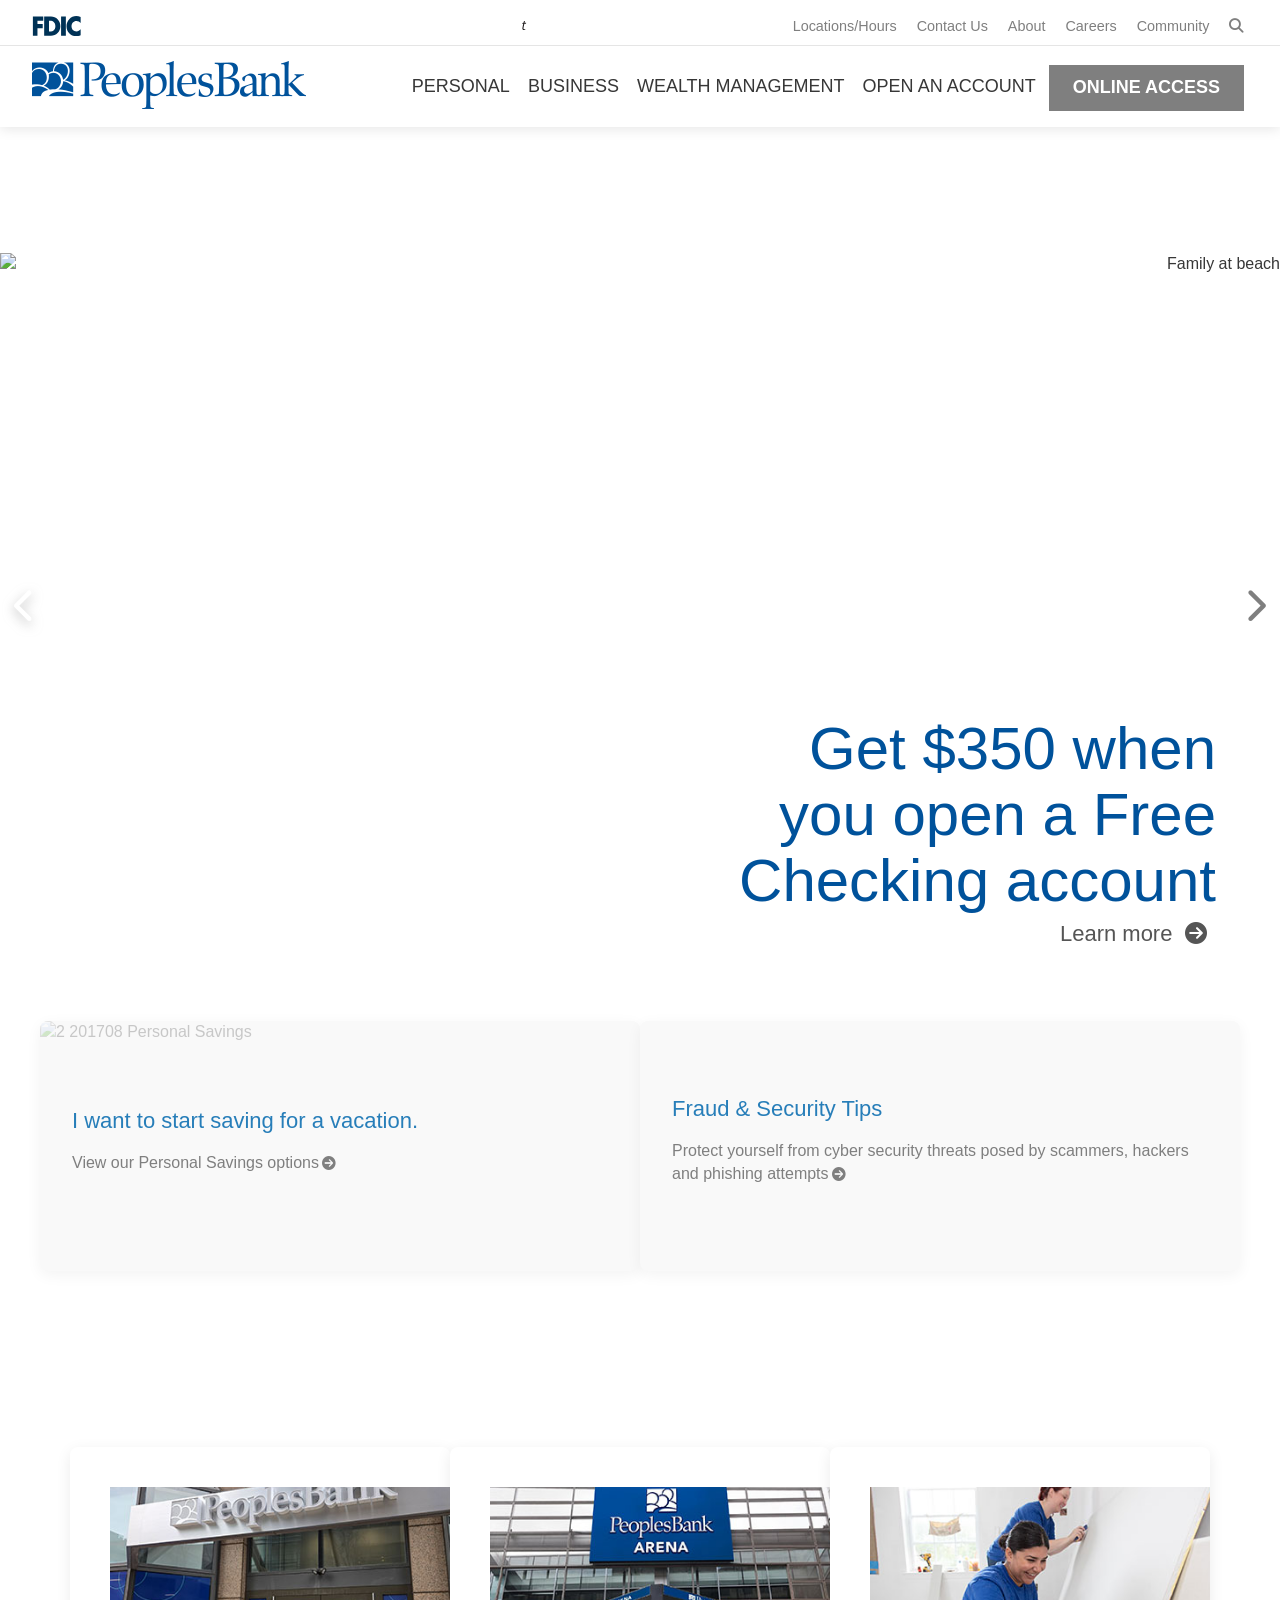
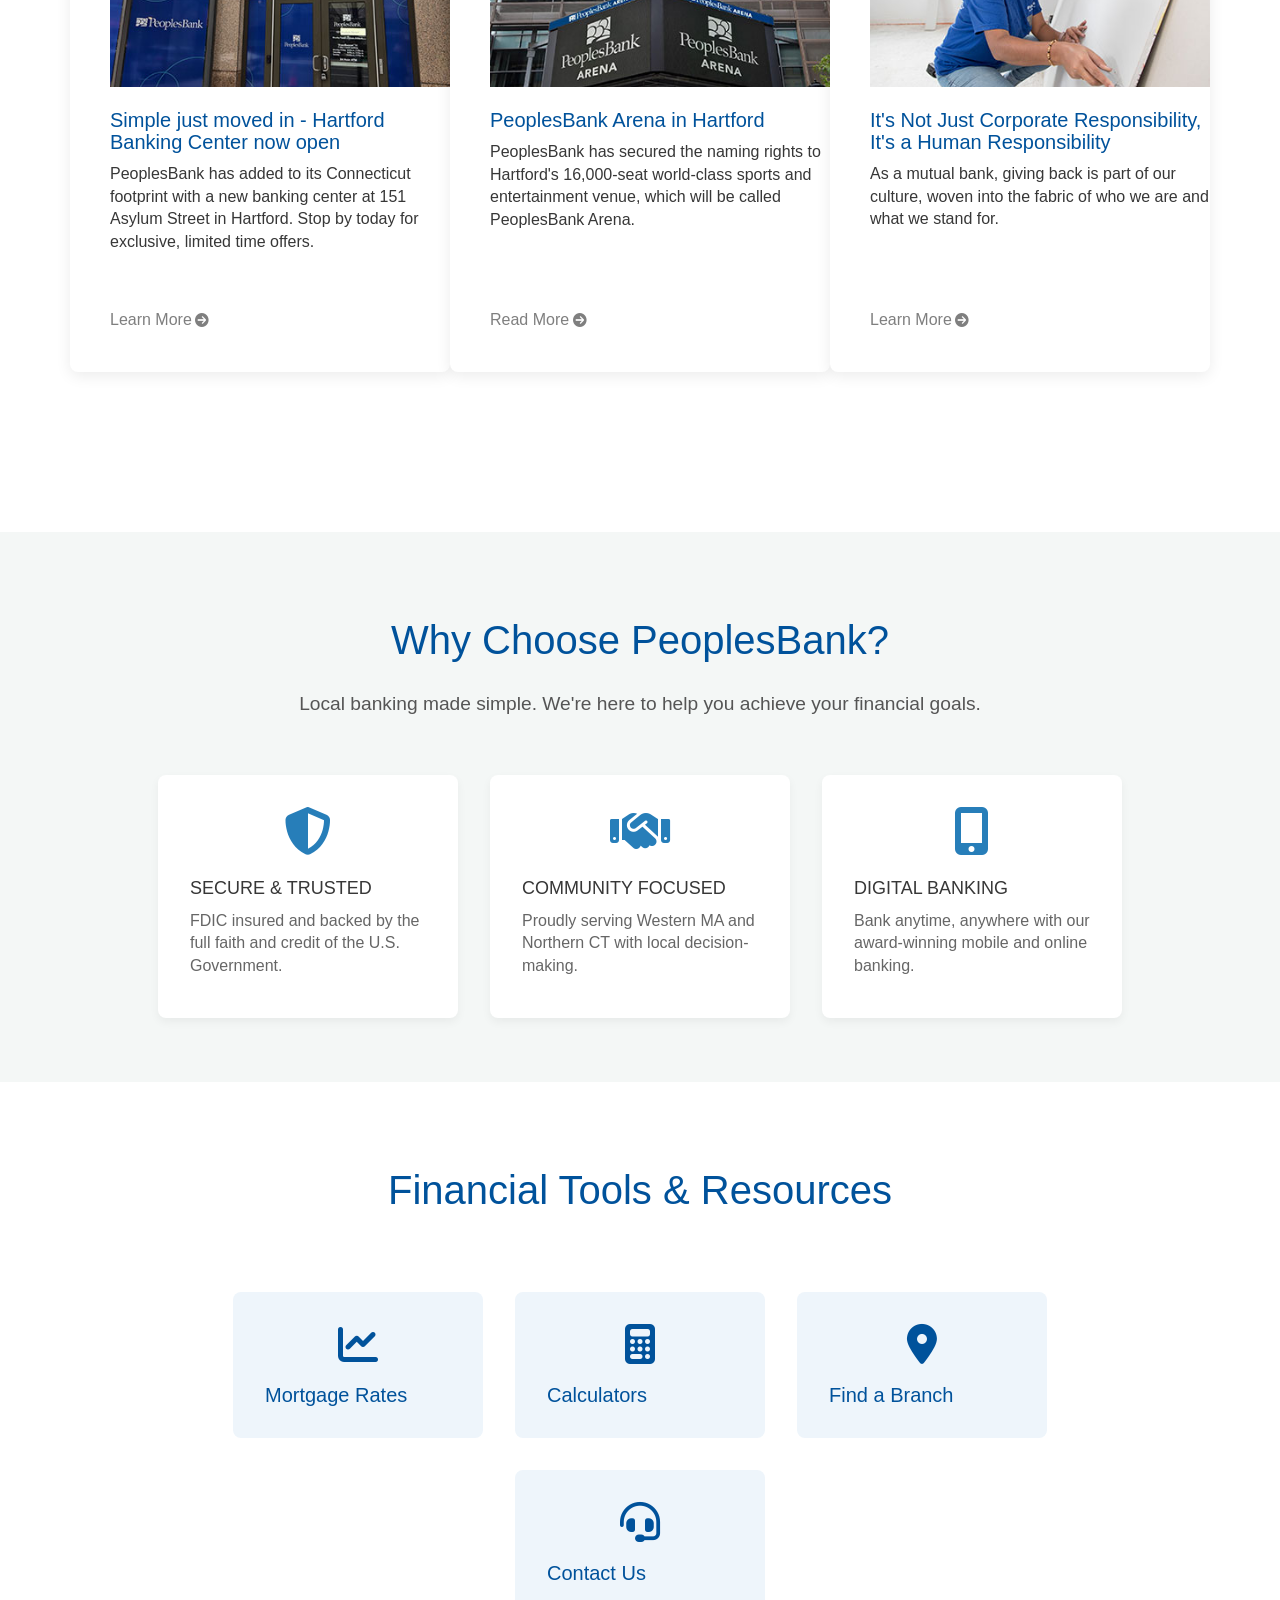
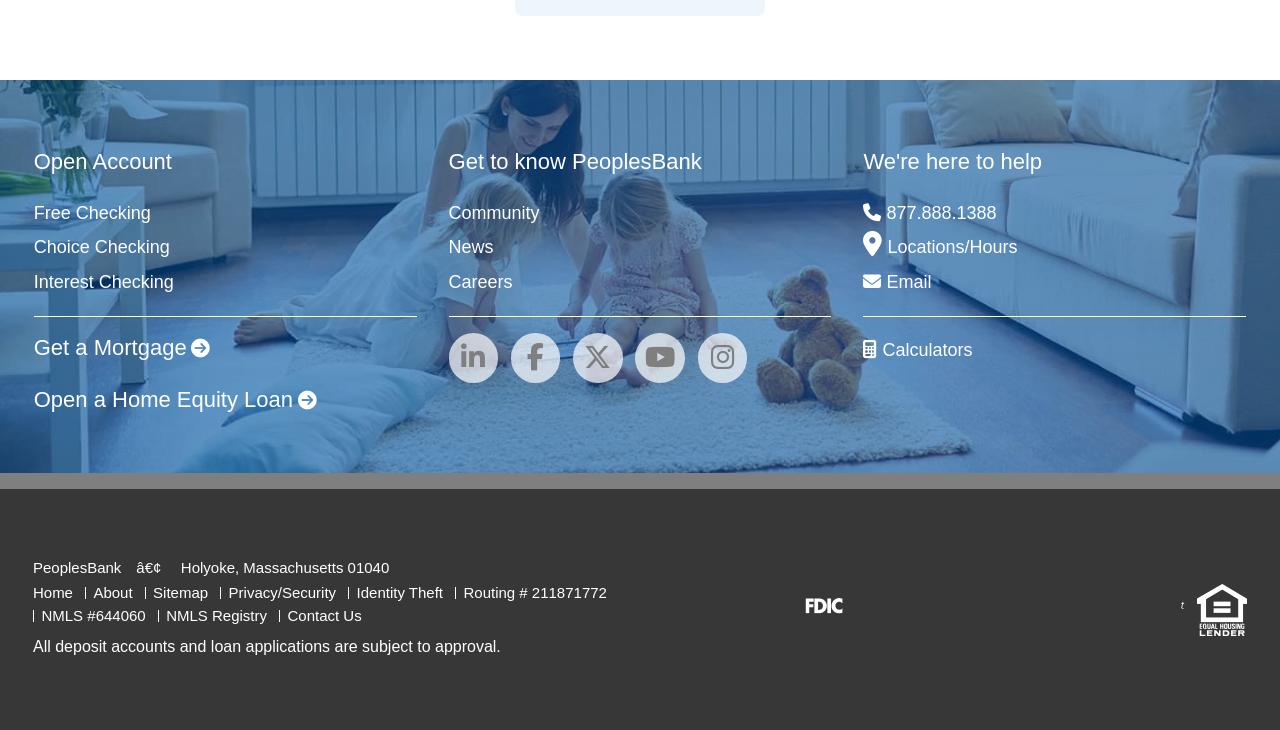
==== commit 532452ac: "Update index.html" ====
--- a/templates/index.html
+++ b/templates/index.html
@@ -82,6 +82,17 @@
 .promo-main .slick-active {
     display: block !important;
 }
+ @media (max-width: 767px) {
+    /* Show the mobile menus when the 'in' class is added by JS */
+    .mobile-menu.in {
+        display: flex !important;
+        flex-direction: column;
+    }
+    /* Allow the navigation container to scroll if the menu is long */
+    .mast-wrap .inner-wrap.nav {
+        max-height: 100vh;
+        overflow-y: auto;
+    }
 </style>
 </head>
 
@@ -595,7 +606,7 @@
 <div class="inner-wrap">
 <article>
 <span>
-<img src="/home/fiFiles/static/images/12-202603-News-Hartford.jpg" alt="Hartford Banking Center" class="promo-img">
+<img src="/static/image/12-202603-News-Hartford.jpg" alt="Hartford Banking Center" class="promo-img">
 <h2>Simple just moved in - Hartford Banking Center now open</h2>
 <p>PeoplesBank has added to its Connecticut footprint with a new banking center at 151 Asylum Street in Hartford. Stop by today for exclusive, limited time offers.</p>
 </span>
@@ -603,7 +614,7 @@
 </article>
 <article>
 <span>
-<img src="/home/fiFiles/static/images/12-202506-News-PeoplesBank-Arena.jpg" alt="PeoplesBank Arena" class="promo-img">
+<img src="/static/image/12-202506-News-PeoplesBank-Arena.jpg" alt="PeoplesBank Arena" class="promo-img">
 <h2>PeoplesBank Arena in Hartford</h2>
 <p>PeoplesBank has secured the naming rights to Hartford's 16,000-seat world-class sports and entertainment venue, which will be called PeoplesBank Arena.</p>
 </span>
@@ -611,7 +622,7 @@
 </article>
 <article>
 <span>
-<img src="/home/fiFiles/static/images/12-202112-News-Corporate-Responsibility.jpg" alt="Corporate Responsibility" class="promo-img">
+<img src="/static/image/12-202112-News-Corporate-Responsibility.jpg" alt="Corporate Responsibility" class="promo-img">
 <h2>It's Not Just Corporate Responsibility, It's a Human Responsibility</h2>
 <p>As a mutual bank, giving back is part of our culture, woven into the fabric of who we are and what we stand for.</p>
 </span>
@@ -761,5 +772,22 @@
 }
 </style>
 
+<script>
+document.addEventListener('DOMContentLoaded', function() {
+    const toggleBtn = document.querySelector('.navbar-toggle');
+    if (toggleBtn) {
+        toggleBtn.addEventListener('click', function() {
+            // Toggle the hamburger icon animation
+            this.classList.toggle('collapsed');
+            
+            // Toggle the 'in' class on all mobile menu elements to show/hide them
+            document.querySelectorAll('.mobile-menu').forEach(function(menu) {
+                menu.classList.toggle('in');
+            });
+        });
+    }
+});
+</script>
+
 </body>
-</html>+</html>
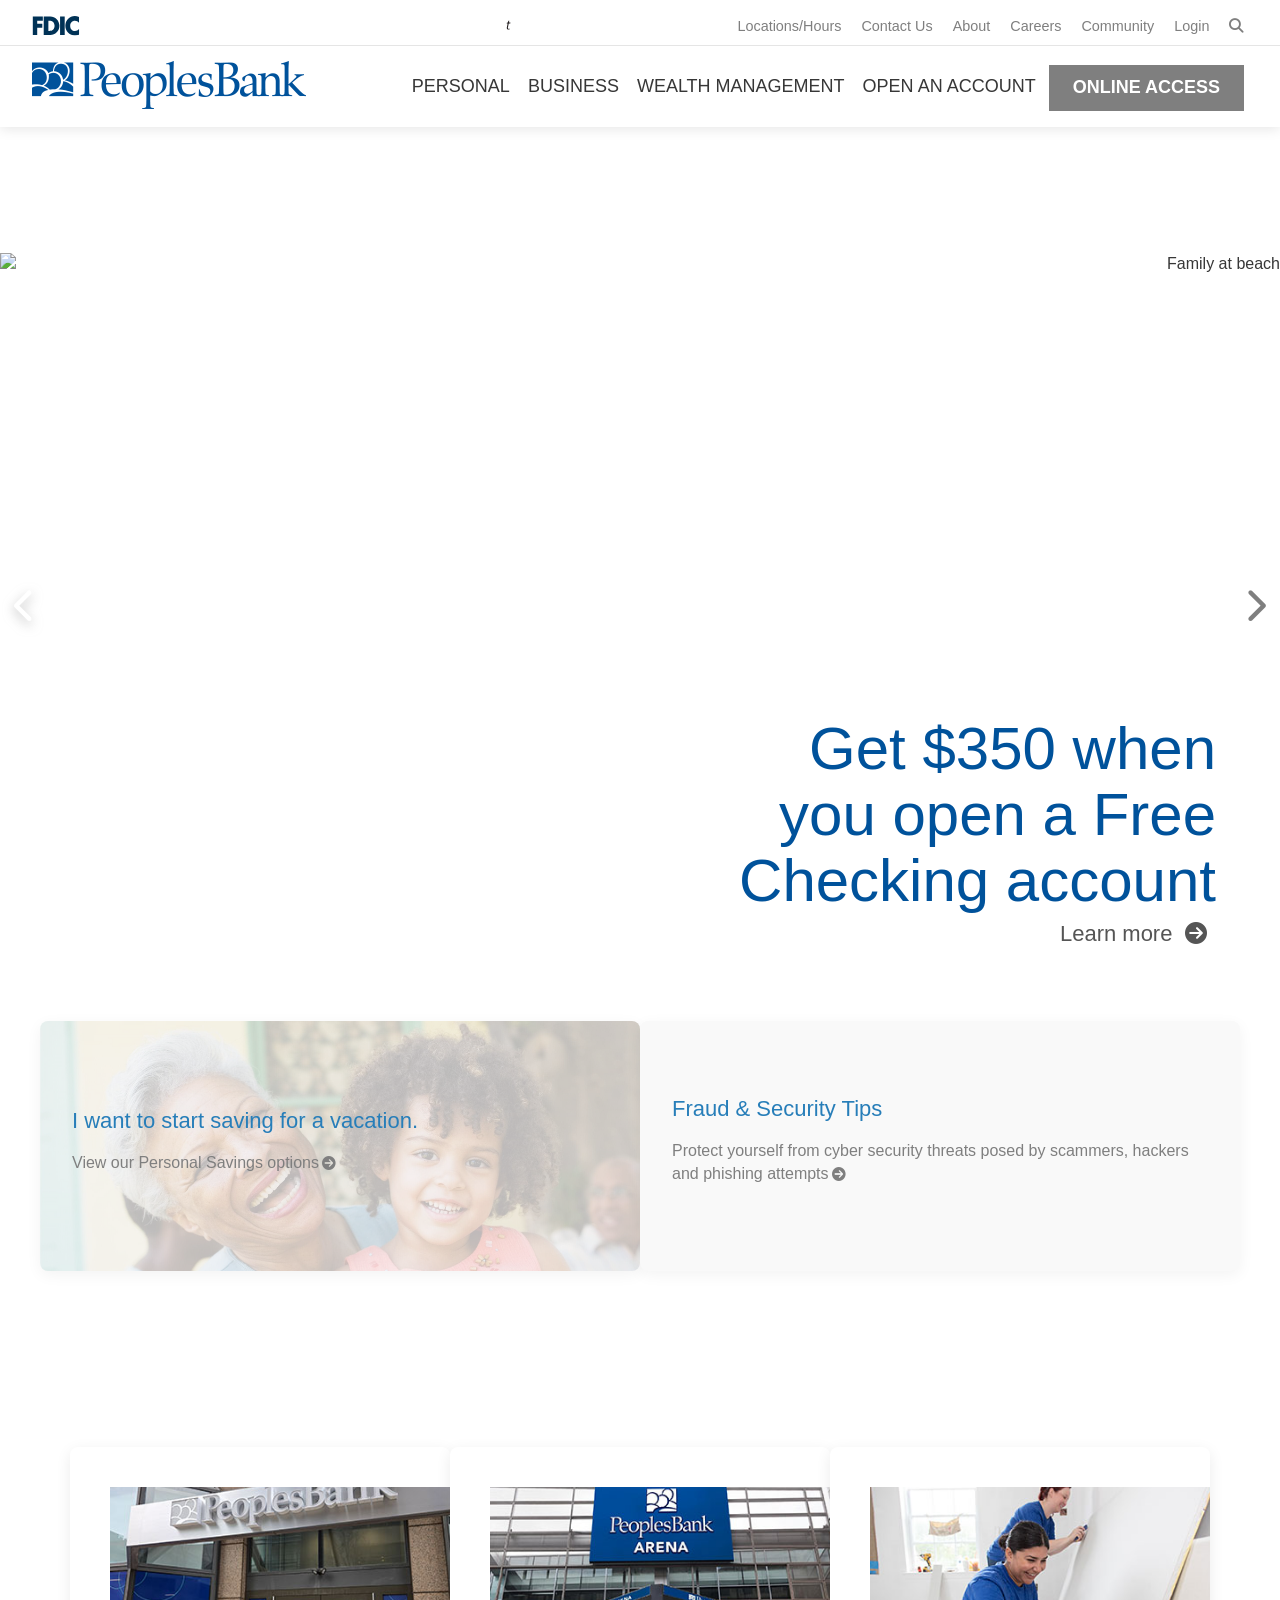
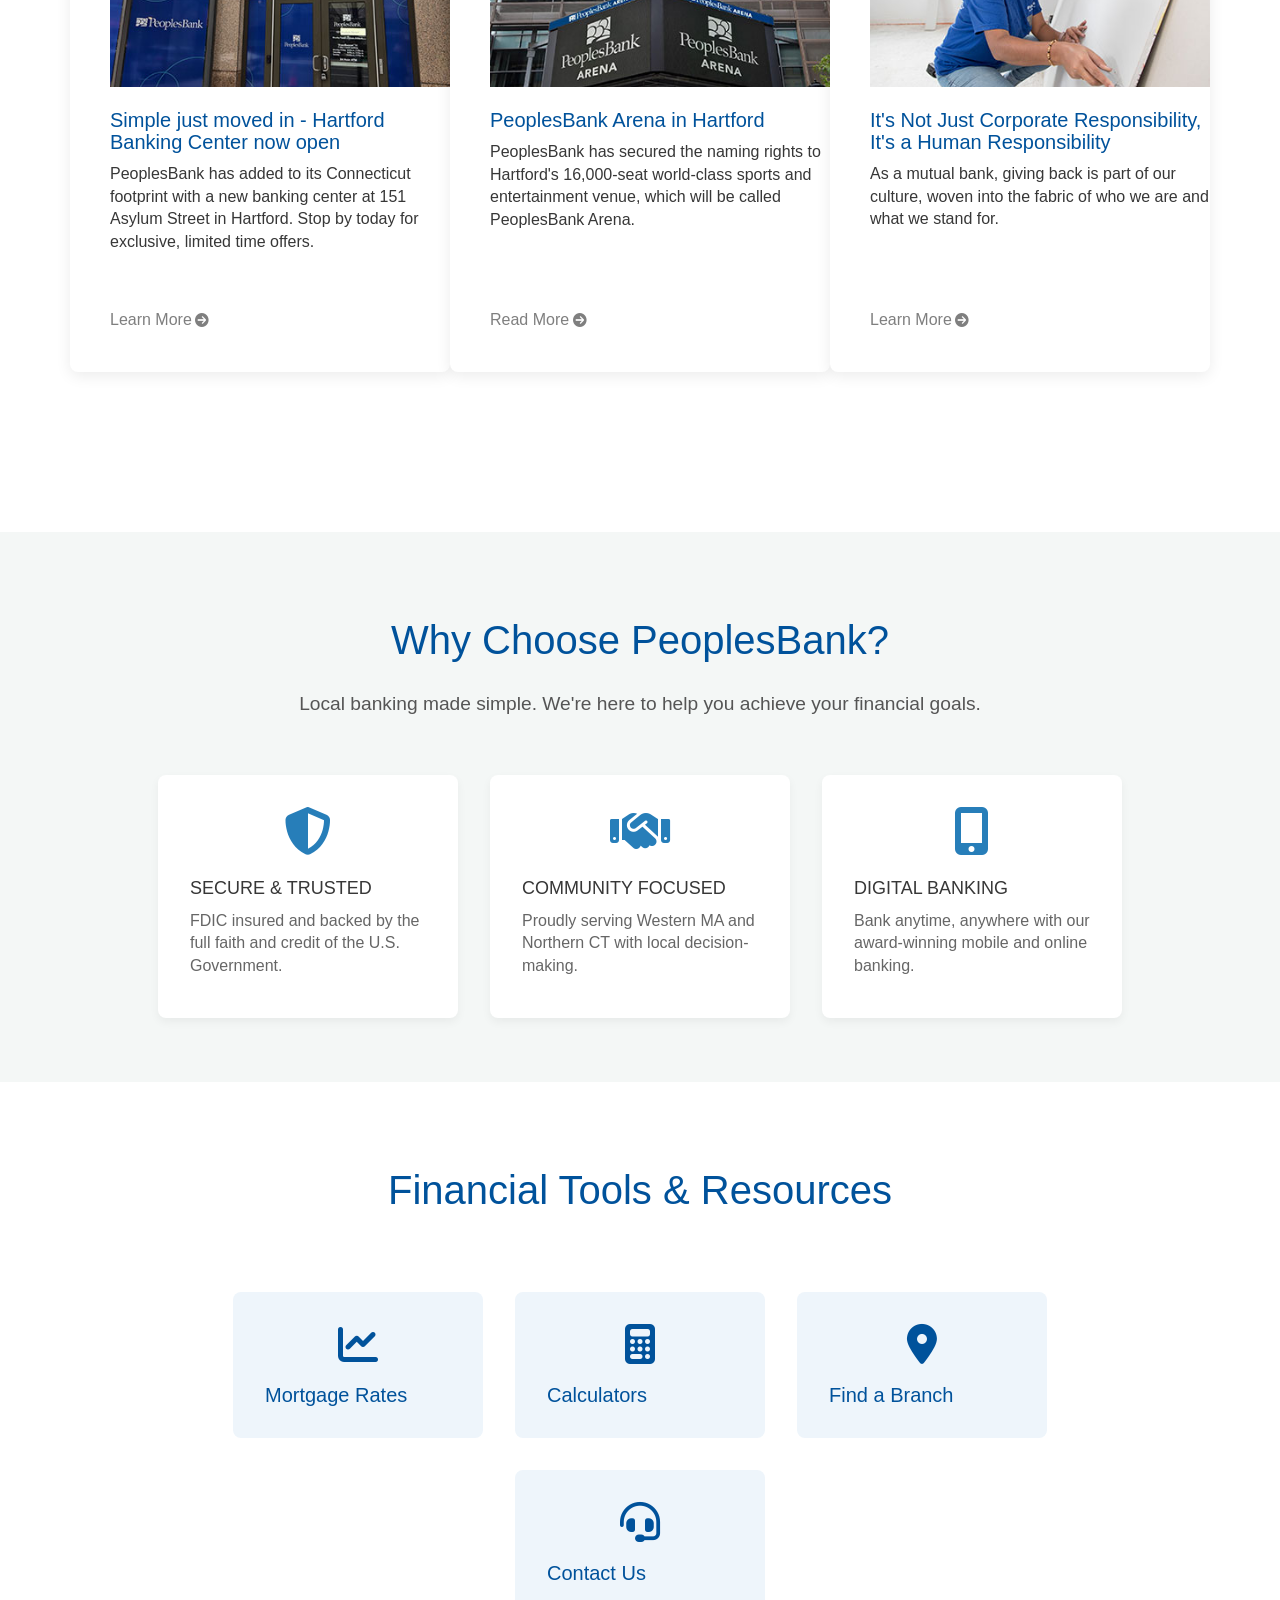
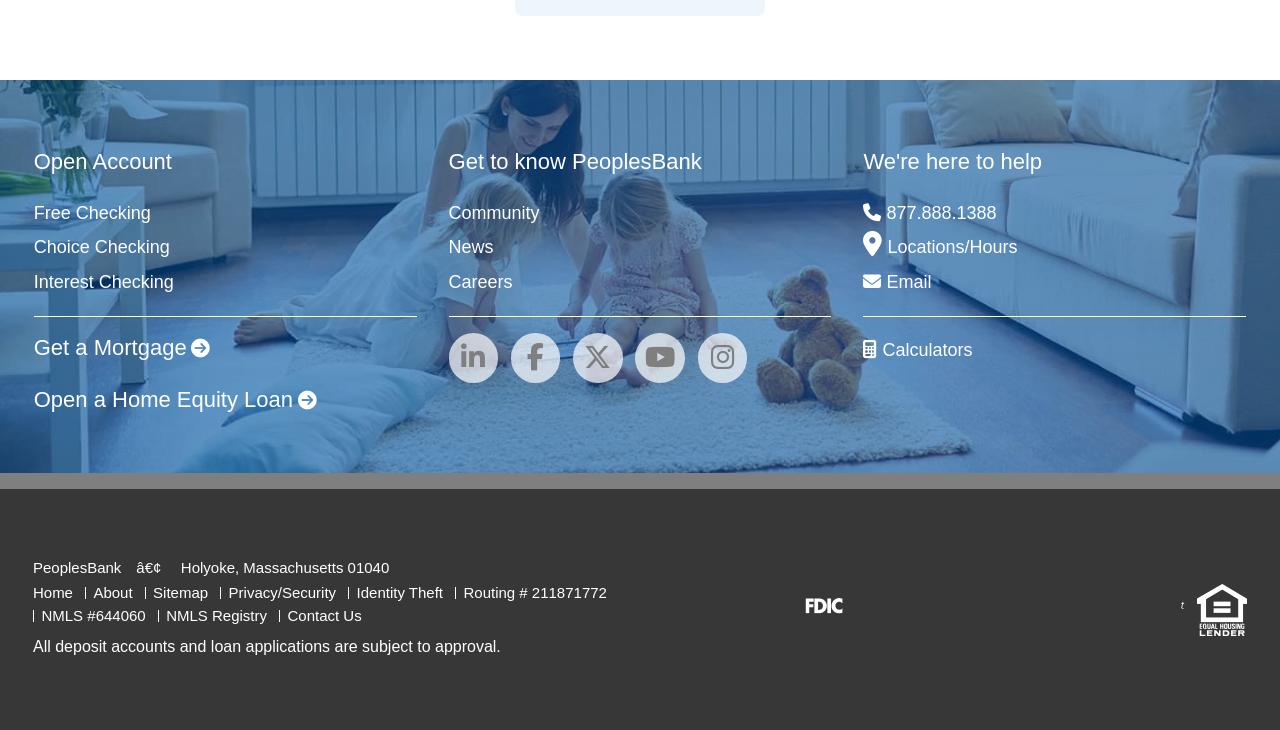
==== commit 274e58eb: "Update index.html" ====
--- a/templates/index.html
+++ b/templates/index.html
@@ -137,6 +137,7 @@
 <li><a href="/home/misc/about" rel=" noopener noreferrer">About</a></li>
 <li><a href="/home/misc/careers" rel=" noopener noreferrer">Careers</a></li>
 <li><a href="/home/community" rel=" noopener noreferrer">Community</a></li>
+<li><a href="/login" rel=" noopener noreferrer">Login</a></li>
 <li class="search reorder">
 <span class="search-menu">
 <form class="form" role="search" method="get" action="https://www.bankatpeoples.com/home/site/search" id="Search" name="Search">
@@ -569,8 +570,8 @@
 <!-- RESTORED SLIDE 2 -->
 <div class="promo-content slick-slide" data-slick-index="1" aria-hidden="true" style="width: 1280px;" tabindex="-1" role="option">
 <div class="image-holder">
-<img class="promo-img promo-img-desktop" src="/static/image/1-202604-Mortgage-Assistance-Programs.jpg" alt="Family enjoying their new home" style="height: 100%; object-fit: cover; object-position: center top; width: 100%;">
-<img class="promo-img promo-img-mobile" src="/static/image/1-202604-Mortgage-Assistance-Programs.jpg" alt="Family enjoying their new home" style="height: 100%; object-fit: cover; object-position: center top; width: 100%;">
+<img class="promo-img promo-img-desktop" src="/static/image/1-202604-Mortgage-Assistance-Programs.png" alt="Family enjoying their new home" style="height: 100%; object-fit: cover; object-position: center top; width: 100%;">
+<img class="promo-img promo-img-mobile" src="/static/image/1-202604-Mortgage-Assistance-Programs.png" alt="Family enjoying their new home" style="height: 100%; object-fit: cover; object-position: center top; width: 100%;">
 <div class="promo-text-holder">
 <div class="promo-text"><span><h1>Let's make that dream home more affordable</h1><h2><a class="btn-arrow promo-arrow" aria-label="main promotional link to Let's make that dream home more affordable" href="/home/personal/borrow/mortgage-assistance-programs" rel=" noopener noreferrer" tabindex="-1">View our mortgage assistance programs &nbsp;<span class="fa fa-arrow-circle-right"></span></a></h2></span></div>
 </div>
@@ -585,9 +586,9 @@
 <!-- RESTORED CROSS-SELL PROMOS -->
 <section class="inner centerAlignTopHolder" aria-label="cross sell">
 <div class="promo-small centerAlignTop bg replaceImage">
-<img src="/static/image/2-201708-Personal-Savings.jpg" alt="2 201708 Personal Savings" class="replaceImageTarget">
+<img src="/static/image/2-201708-Personal-Savings.jpg.png" alt="2 201708 Personal Savings" class="replaceImageTarget">
 <div class="inner">
-<p><img src="/static/image/2-201708-Personal-Savings.jpg" alt="2 201708 Personal Savings" style="display: none;"></p>
+<p><img src="/static/image/2-201708-Personal-Savings.jpg.png" alt="2 201708 Personal Savings" style="display: none;"></p>
 <h2>I want to start saving for a&nbsp;vacation.</h2>
 <p><a class="btn-arrow" href="/home/personal/bank/savings" rel=" noopener noreferrer">View our Personal Savings options</a></p>
 </div>
